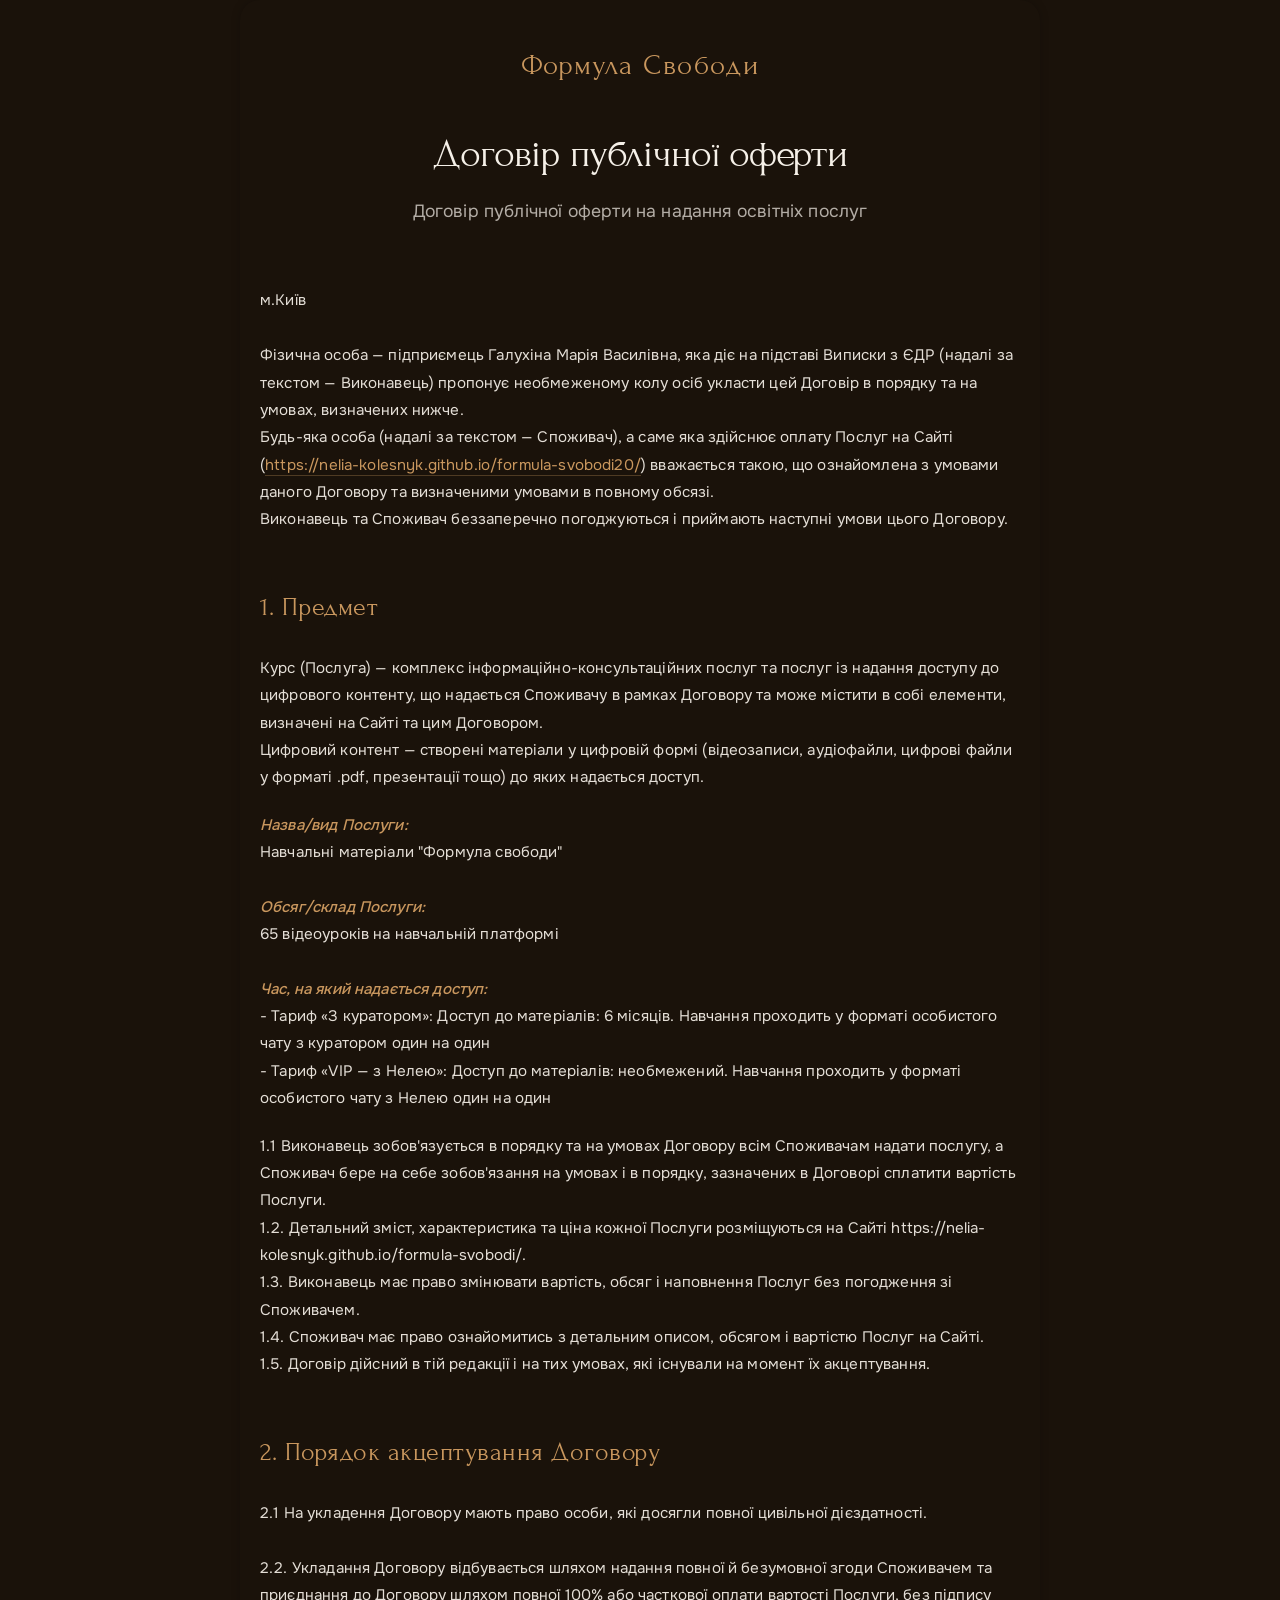
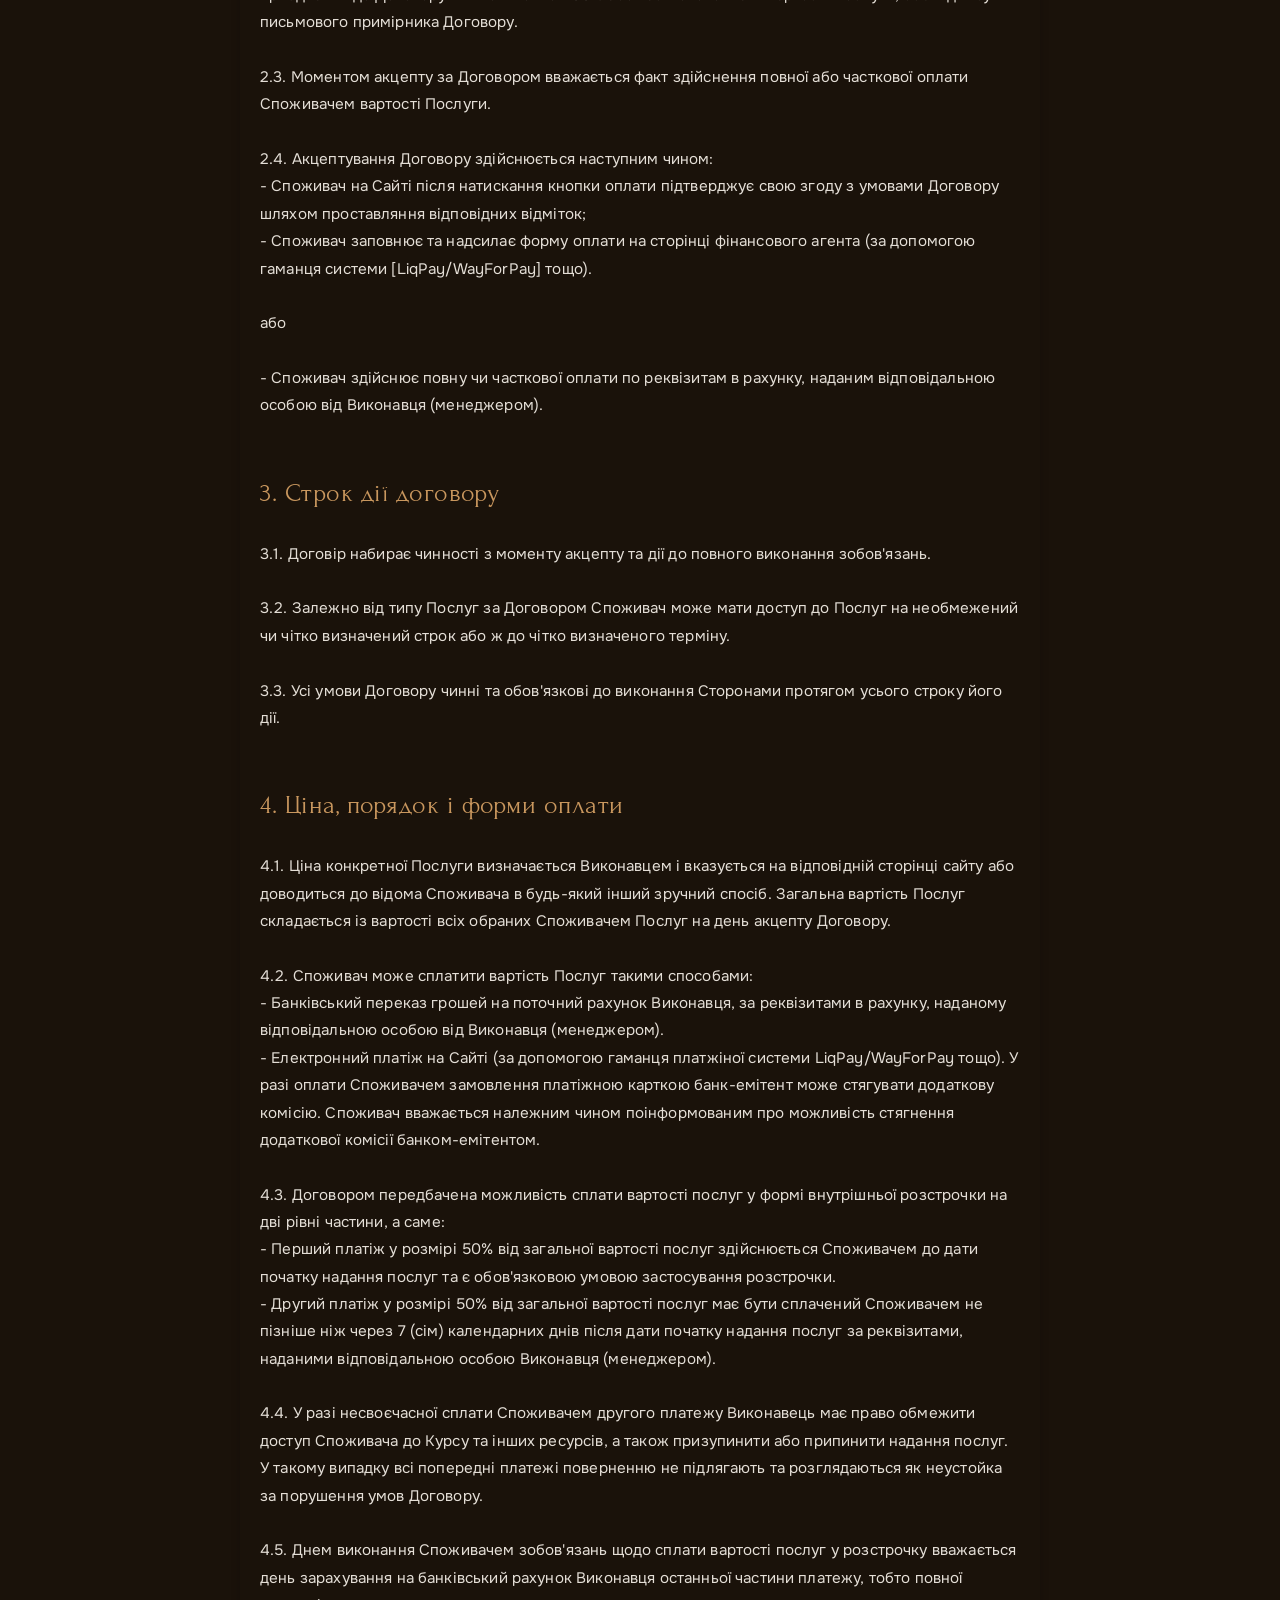
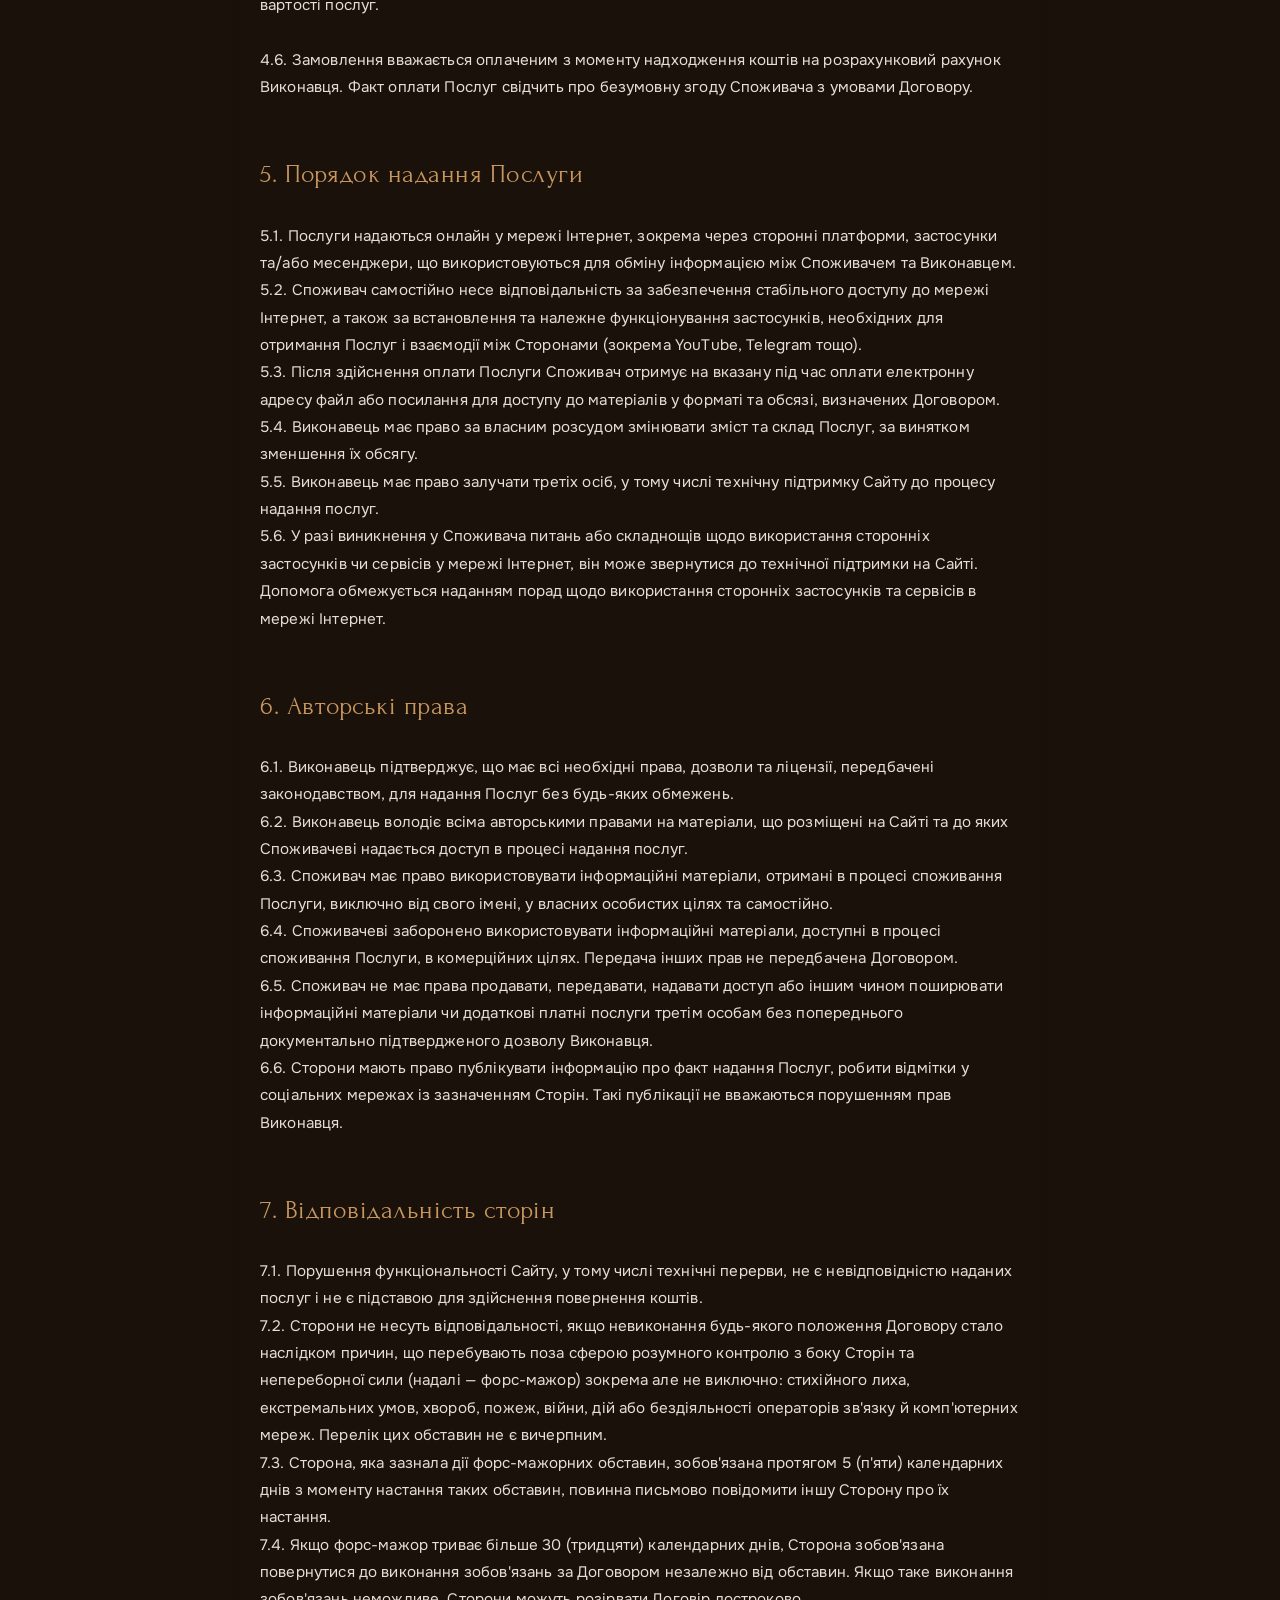
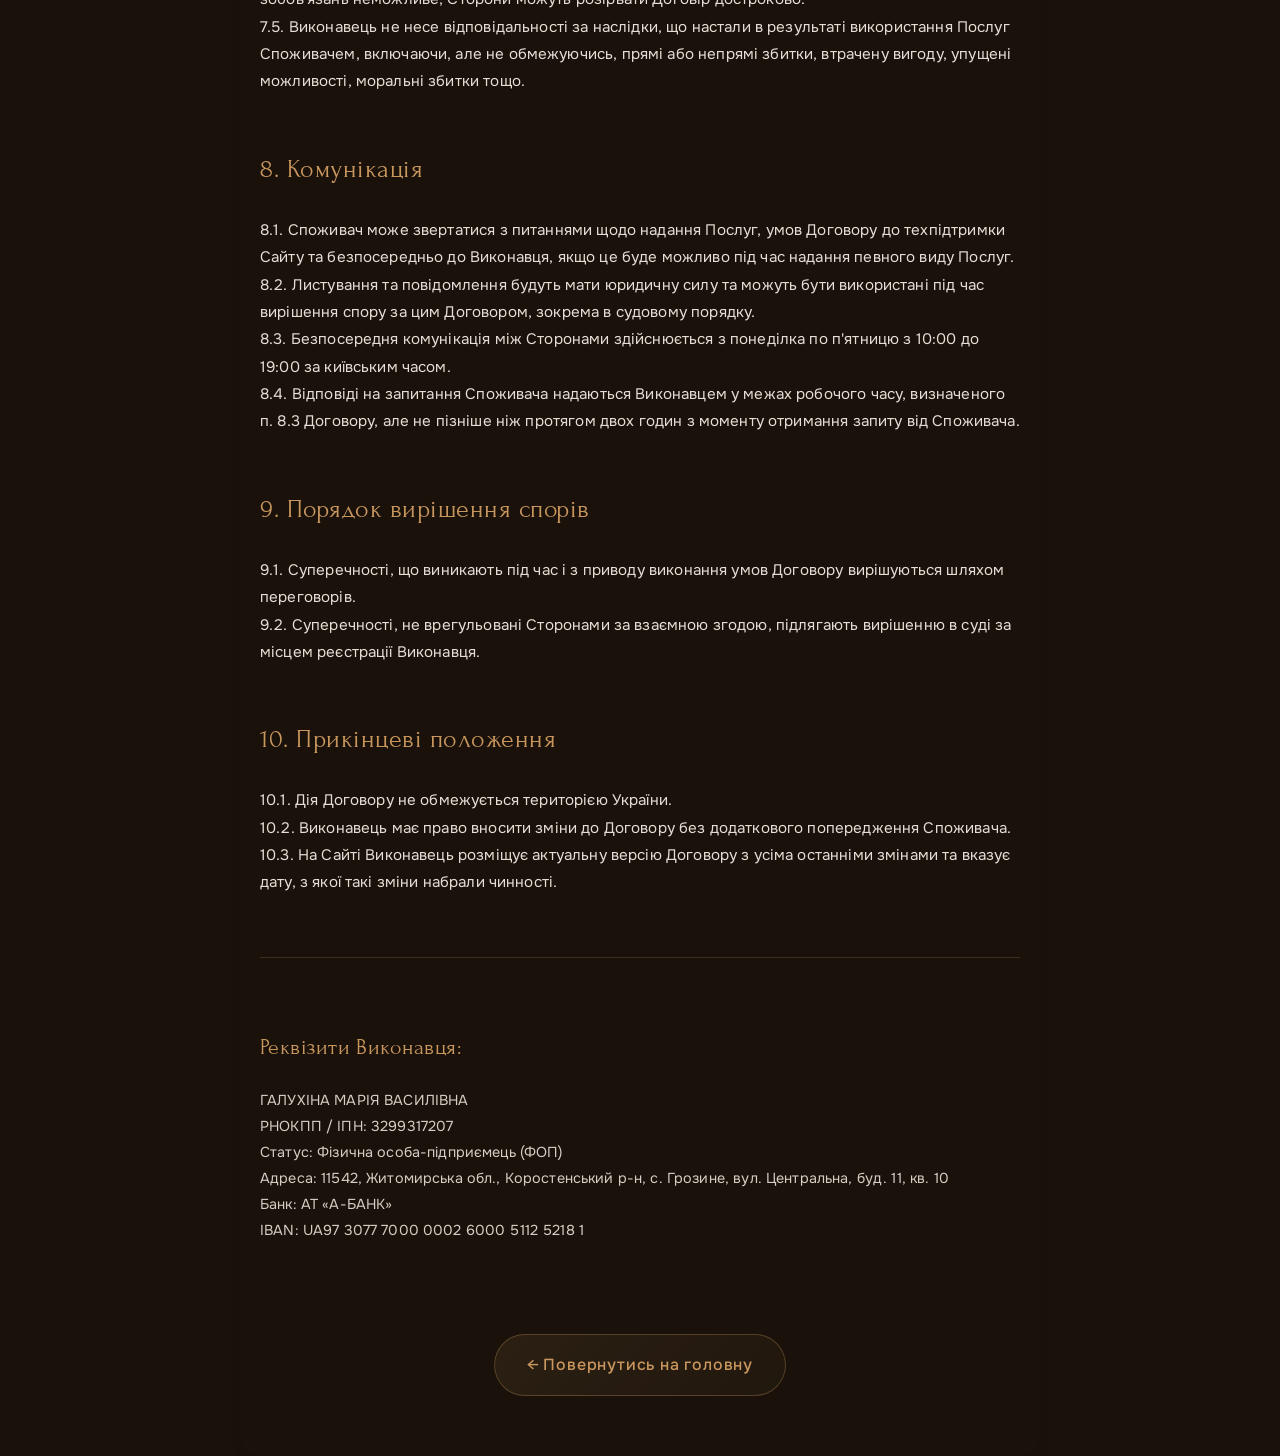
==== offer.html @ 08f07c8e "Add files via upload" ====
<!DOCTYPE html>
<html lang="uk">
<head>
    <meta charset="UTF-8">
    <meta name="viewport" content="width=device-width, initial-scale=1.0">
    <title>Договір публічної оферти</title>
    <link rel="preconnect" href="https://fonts.googleapis.com">
    <link rel="preconnect" href="https://fonts.gstatic.com" crossorigin>
    <link href="https://fonts.googleapis.com/css2?family=Forum:wght@300;400;500;600;700&family=Onest:wght@300;400;500;600;700&display=swap" rel="stylesheet">
    <link rel="stylesheet" href="css/offer.css">
</head>
<body>
    <div class="container">
        <div class="brand">Формула Свободи</div>
        <h1>Договір публічної оферти</h1>
        <p class="subtitle">Договір публічної оферти на надання освітніх послуг</p>

        <p>м.Київ <br />
        <br />Фізична особа — підприємець Галухіна Марія Василівна, яка діє на підставі Виписки з ЄДР (надалі за текстом — Виконавець) пропонує необмеженому колу осіб укласти цей Договір в порядку та на умовах, визначених нижче. <br />Будь-яка особа (надалі за текстом — Споживач), а саме яка здійснює оплату Послуг на Сайті (<a href="https://nelia-kolesnyk.github.io/formula-svobodi20/">https://nelia-kolesnyk.github.io/formula-svobodi20/</a>) вважається такою, що ознайомлена з умовами даного Договору та визначеними умовами в повному обсязі. <br />Виконавець та Споживач беззаперечно погоджуються і приймають наступні умови цього Договору.</p>

        <h2>1. Предмет</h2>
        <p>Курс (Послуга) — комплекс інформаційно-консультаційних послуг та послуг із надання доступу до цифрового контенту, що надається Споживачу в рамках Договору та може містити в собі елементи, визначені на Сайті та цим Договором. <br />Цифровий контент — створені матеріали у цифровій формі (відеозаписи, аудіофайли, цифрові файли у форматі .pdf, презентації тощо) до яких надається доступ. </p>
        <p>
            <strong>
                <em>Назва/вид Послуги: <br />
                </em>
            </strong>Навчальні матеріали "Формула свободи" <strong>
            <em>
                <br />‍ <br />Обсяг/склад Послуги: <br />
            </em>
            </strong>65 відеоуроків на навчальній платформі <strong>
            <em>
                <br />‍ <br />Час, на який надається доступ: <br />
            </em>
            </strong>- Тариф «З куратором»: Доступ до матеріалів: 6 місяців. Навчання проходить у форматі особистого чату з куратором один на один <br />- Тариф «VIP — з Нелею»: Доступ до матеріалів: необмежений. Навчання проходить у форматі особистого чату з Нелею один на один
        </p>
        <p>1.1 Виконавець зобов'язується в порядку та на умовах Договору всім Споживачам надати послугу, а Споживач бере на себе зобов'язання на умовах і в порядку, зазначених в Договорі сплатити вартість Послуги. <br />1.2. Детальний зміст, характеристика та ціна кожної Послуги розміщуються на Сайті https://nelia-kolesnyk.github.io/formula-svobodi/. <br />1.3. Виконавець має право змінювати вартість, обсяг і наповнення Послуг без погодження зі Споживачем. <br />1.4. Споживач має право ознайомитись з детальним описом, обсягом і вартістю Послуг на Сайті. <br />1.5. Договір дійсний в тій редакції і на тих умовах, які існували на момент їх акцептування. </p>

        <h2>2. Порядок акцептування Договору</h2>
        <p>2.1 На укладення Договору мають право особи, які досягли повної цивільної дієздатності. <br />
        <br />2.2. Укладання Договору відбувається шляхом надання повної й безумовної згоди Споживачем та приєднання до Договору шляхом повної 100% або часткової оплати вартості Послуги, без підпису письмового примірника Договору. <br />
        <br />2.3. Моментом акцепту за Договором вважається факт здійснення повної або часткової оплати Споживачем вартості Послуги. <br />
        <br />2.4. Акцептування Договору здійснюється наступним чином: <br />- Споживач на Сайті після натискання кнопки оплати підтверджує свою згоду з умовами Договору шляхом проставляння відповідних відміток; <br />- Споживач заповнює та надсилає форму оплати на сторінці фінансового агента (за допомогою гаманця системи [LiqPay/WayForPay] тощо). <br />
        <br />або <br />
        <br />- Споживач здійснює повну чи часткової оплати по реквізитам в рахунку, наданим відповідальною особою від Виконавця (менеджером).
        </p>

        <h2>3. Строк дії договору</h2>
        <p>3.1. Договір набирає чинності з моменту акцепту та дії до повного виконання зобов'язань. <br />
        <br />3.2. Залежно від типу Послуг за Договором Споживач може мати доступ до Послуг на необмежений чи чітко визначений строк або ж до чітко визначеного терміну. <br />
        <br />3.3. Усі умови Договору чинні та обов'язкові до виконання Сторонами протягом усього строку його дії. <br />
        </p>

        <h2>4. Ціна, порядок і форми оплати</h2>
        <p>4.1. Ціна конкретної Послуги визначається Виконавцем і вказується на відповідній сторінці сайту або доводиться до відома Споживача в будь-який інший зручний спосіб. Загальна вартість Послуг складається із вартості всіх обраних Споживачем Послуг на день акцепту Договору. <br />
        <br />4.2. Споживач може сплатити вартість Послуг такими способами: <br />- Банківський переказ грошей на поточний рахунок Виконавця, за реквізитами в рахунку, наданому відповідальною особою від Виконавця (менеджером). <br />- Електронний платіж на Сайті (за допомогою гаманця платжіної системи LiqPay/WayForPay тощо). У разі оплати Споживачем замовлення платіжною карткою банк-емітент може стягувати додаткову комісію. Споживач вважається належним чином поінформованим про можливість стягнення додаткової комісії банком-емітентом. <br />
        <br />4.3. Договором передбачена можливість сплати вартості послуг у формі внутрішньої розстрочки на дві рівні частини, а саме: <br />- Перший платіж у розмірі 50% від загальної вартості послуг здійснюється Споживачем до дати початку надання послуг та є обов'язковою умовою застосування розстрочки. <br />- Другий платіж у розмірі 50% від загальної вартості послуг має бути сплачений Споживачем не пізніше ніж через 7 (сім) календарних днів після дати початку надання послуг за реквізитами, наданими відповідальною особою Виконавця (менеджером). <br />
        <br />4.4. У разі несвоєчасної сплати Споживачем другого платежу Виконавець має право обмежити доступ Споживача до Курсу та інших ресурсів, а також призупинити або припинити надання послуг. У такому випадку всі попередні платежі поверненню не підлягають та розглядаються як неустойка за порушення умов Договору. <br />
        <br />4.5. Днем виконання Споживачем зобов'язань щодо сплати вартості послуг у розстрочку вважається день зарахування на банківський рахунок Виконавця останньої частини платежу, тобто повної вартості послуг. <br />
        <br />4.6. Замовлення вважається оплаченим з моменту надходження коштів на розрахунковий рахунок Виконавця. Факт оплати Послуг свідчить про безумовну згоду Споживача з умовами Договору. <br />
        </p>

        <h2>5. Порядок надання Послуги</h2>
        <p>5.1. Послуги надаються онлайн у мережі Інтернет, зокрема через сторонні платформи, застосунки та/або месенджери, що використовуються для обміну інформацією між Споживачем та Виконавцем. <br />5.2. Споживач самостійно несе відповідальність за забезпечення стабільного доступу до мережі Інтернет, а також за встановлення та належне функціонування застосунків, необхідних для отримання Послуг і взаємодії між Сторонами (зокрема YouTube, Telegram тощо). <br />5.3. Після здійснення оплати Послуги Споживач отримує на вказану під час оплати електронну адресу файл або посилання для доступу до матеріалів у форматі та обсязі, визначених Договором. <br />5.4. Виконавець має право за власним розсудом змінювати зміст та склад Послуг, за винятком зменшення їх обсягу. <br />5.5. Виконавець має право залучати третіх осіб, у тому числі технічну підтримку Сайту до процесу надання послуг. <br />5.6. У разі виникнення у Споживача питань або складнощів щодо використання сторонніх застосунків чи сервісів у мережі Інтернет, він може звернутися до технічної підтримки на Сайті. Допомога обмежується наданням порад щодо використання сторонніх застосунків та сервісів в мережі Інтернет.</p>

        <h2>6. Авторські права</h2>
        <p>6.1. Виконавець підтверджує, що має всі необхідні права, дозволи та ліцензії, передбачені законодавством, для надання Послуг без будь-яких обмежень. <br />6.2. Виконавець володіє всіма авторськими правами на матеріали, що розміщені на Сайті та до яких Споживачеві надається доступ в процесі надання послуг. <br />6.3. Споживач має право використовувати інформаційні матеріали, отримані в процесі споживання Послуги, виключно від свого імені, у власних особистих цілях та самостійно. <br />6.4. Споживачеві заборонено використовувати інформаційні матеріали, доступні в процесі споживання Послуги, в комерційних цілях. Передача інших прав не передбачена Договором. <br />6.5. Споживач не має права продавати, передавати, надавати доступ або іншим чином поширювати інформаційні матеріали чи додаткові платні послуги третім особам без попереднього документально підтвердженого дозволу Виконавця. <br />6.6. Сторони мають право публікувати інформацію про факт надання Послуг, робити відмітки у соціальних мережах із зазначенням Сторін. Такі публікації не вважаються порушенням прав Виконавця.</p>

        <h2>7. Відповідальність сторін</h2>
        <p>7.1. Порушення функціональності Сайту, у тому числі технічні перерви, не є невідповідністю наданих послуг і не є підставою для здійснення повернення коштів. <br />7.2. Сторони не несуть відповідальності, якщо невиконання будь-якого положення Договору стало наслідком причин, що перебувають поза сферою розумного контролю з боку Сторін та непереборної сили (надалі — форс-мажор) зокрема але не виключно: стихійного лиха, екстремальних умов, хвороб, пожеж, війни, дій або бездіяльності операторів зв'язку й комп'ютерних мереж. Перелік цих обставин не є вичерпним. <br />7.3. Сторона, яка зазнала дії форс-мажорних обставин, зобов'язана протягом 5 (п'яти) календарних днів з моменту настання таких обставин, повинна письмово повідомити іншу Сторону про їх настання. <br />7.4. Якщо форс-мажор триває більше 30 (тридцяти) календарних днів, Сторона зобов'язана повернутися до виконання зобов'язань за Договором незалежно від обставин. Якщо таке виконання зобов'язань неможливе, Сторони можуть розірвати Договір достроково. <br />7.5. Виконавець не несе відповідальності за наслідки, що настали в результаті використання Послуг Споживачем, включаючи, але не обмежуючись, прямі або непрямі збитки, втрачену вигоду, упущені можливості, моральні збитки тощо.</p>

        <h2>8. Комунікація</h2>
        <p>8.1. Споживач може звертатися з питаннями щодо надання Послуг, умов Договору до техпідтримки Сайту та безпосередньо до Виконавця, якщо це буде можливо під час надання певного виду Послуг. <br />8.2. Листування та повідомлення будуть мати юридичну силу та можуть бути використані під час вирішення спору за цим Договором, зокрема в судовому порядку. <br />8.3. Безпосередня комунікація між Сторонами здійснюється з понеділка по п'ятницю з 10:00 до 19:00 за київським часом. <br />8.4. Відповіді на запитання Споживача надаються Виконавцем у межах робочого часу, визначеного п. 8.3 Договору, але не пізніше ніж протягом двох годин з моменту отримання запиту від Споживача. <br />
        </p>

        <h2>9. Порядок вирішення спорів</h2>
        <p>9.1. Суперечності, що виникають під час і з приводу виконання умов Договору вирішуються шляхом переговорів. <br />9.2. Суперечності, не врегульовані Сторонами за взаємною згодою, підлягають вирішенню в суді за місцем реєстрації Виконавця. <br />
        </p>

        <h2>10. Прикінцеві положення</h2>
        <p>10.1. Дія Договору не обмежується територією України. <br />10.2. Виконавець має право вносити зміни до Договору без додаткового попередження Споживача. <br />10.3. На Сайті Виконавець розміщує актуальну версію Договору з усіма останніми змінами та вказує дату, з якої такі зміни набрали чинності. <br />
        </p>

        <div class="contact-info">
            <h3>Реквізити Виконавця:</h3>
            <p>
                ГАЛУХІНА МАРІЯ ВАСИЛІВНА <br />
                РНОКПП / ІПН: 3299317207 <br />
                Статус: Фізична особа-підприємець (ФОП) <br />
                Адреса: 11542, Житомирська обл., Коростенський р-н, с. Грозине, вул. Центральна, буд. 11, кв. 10 <br />
                Банк: АТ «А-БАНК» <br />
                IBAN: UA97 3077 7000 0002 6000 5112 5218 1
            </p>
        </div>

        <div style="text-align: center;">
            <a href="index.html" class="back-button">← Повернутись на головну</a>
        </div>
    </div>
</body>
</html>
---- css/offer.css ----
:root {
    --dark: #1a120a;
    --cream: #f5f0e8;
    --accent: #c9975e;
    --bronze: #a6845a;
    --tan: #d4a574;
}

* {
    margin: 0;
    padding: 0;
    box-sizing: border-box;
}

body {
    font-family: 'Onest', sans-serif;
    background: var(--dark);
    color: var(--cream);
    line-height: 1.8;
    min-height: 100vh;
    -webkit-font-smoothing: antialiased;
    -moz-osx-font-smoothing: grayscale;
    text-rendering: optimizeLegibility;
    display: flex;
    justify-content: center;
    align-items: center;
}

.container {
    max-width: 800px;
    margin: 0 auto;
    padding: 40px 20px 60px;
    background: var(--dark);
    border-radius: 20px;
    box-shadow: 0 0 10px rgba(0, 0, 0, 0.2);
}

.brand {
    font-family: 'Forum', serif;
    font-size: 1.8rem;
    font-weight: 300;
    color: var(--accent);
    letter-spacing: 0.05em;
    margin-bottom: 40px;
    text-align: center;
}

h1 {
    font-family: 'Forum', serif;
    font-size: 2.5rem;
    font-weight: 300;
    margin-bottom: 20px;
    letter-spacing: -0.02em;
    line-height: 1.1;
    color: var(--cream);
    text-align: center;
}

.subtitle {
    font-size: 1.1rem;
    color: rgba(245,240,232,.7);
    margin-bottom: 60px;
    text-align: center;
}

h2 {
    font-family: 'Forum', serif;
    font-size: 1.6rem;
    font-weight: 400;
    color: var(--accent);
    margin: 50px 0 25px 0;
    letter-spacing: 0.02em;
}

h3 {
    font-family: 'Forum', serif;
    font-size: 1.4rem;
    font-weight: 400;
    color: var(--accent);
    margin: 40px 0 20px 0;
    letter-spacing: 0.02em;
}

p {
    margin-bottom: 20px;
    font-size: 0.95rem;
    letter-spacing: 0.01em;
    color: rgba(245,240,232,.92);
}

strong {
    color: var(--cream);
    font-weight: 500;
}

em {
    color: var(--accent);
    font-style: italic;
}

a {
    color: var(--accent);
    text-decoration: none;
    border-bottom: 1px solid rgba(201,151,94,.3);
}

a:hover {
    color: var(--cream);
    border-bottom-color: var(--cream);
}

.contact-info {
    margin-top: 60px;
    padding: 30px 0;
    border-top: 1px solid rgba(201,151,94,.2);
}

.contact-info p {
    font-family: 'Onest', monospace;
    font-size: 0.9rem;
    line-height: 1.8;
    color: rgba(245,240,232,.85);
}

.back-button {
    display: inline-block;
    margin: 40px auto 0;
    padding: 16px 32px;
    background: linear-gradient(135deg, rgba(201,151,94,.1) 0%, rgba(166,132,90,.05) 100%);
    border: 1px solid rgba(201,151,94,.3);
    color: var(--accent);
    text-decoration: none;
    border-radius: 50px;
    font-family: 'Onest', sans-serif;
    font-size: 1rem;
    font-weight: 500;
    letter-spacing: 0.05em;
    transition: all .3s ease;
    text-align: center;
}

.back-button:hover {
    background: linear-gradient(135deg, var(--accent) 0%, var(--bronze) 100%);
    color: var(--dark);
    transform: translateY(-2px);
    box-shadow: 0 8px 25px rgba(201,151,94,.3);
}

@media (max-width: 768px) {
    .container {
        padding: 30px 15px 40px;
    }

    .brand {
        font-size: 1.5rem;
    }

    h1 {
        font-size: 2rem;
    }

    h2 {
        font-size: 1.4rem;
    }

    h3 {
        font-size: 1.2rem;
    }

    p {
        font-size: 0.9rem;
    }

    .back-button {
        padding: 14px 28px;
        font-size: 0.9rem;
    }
}
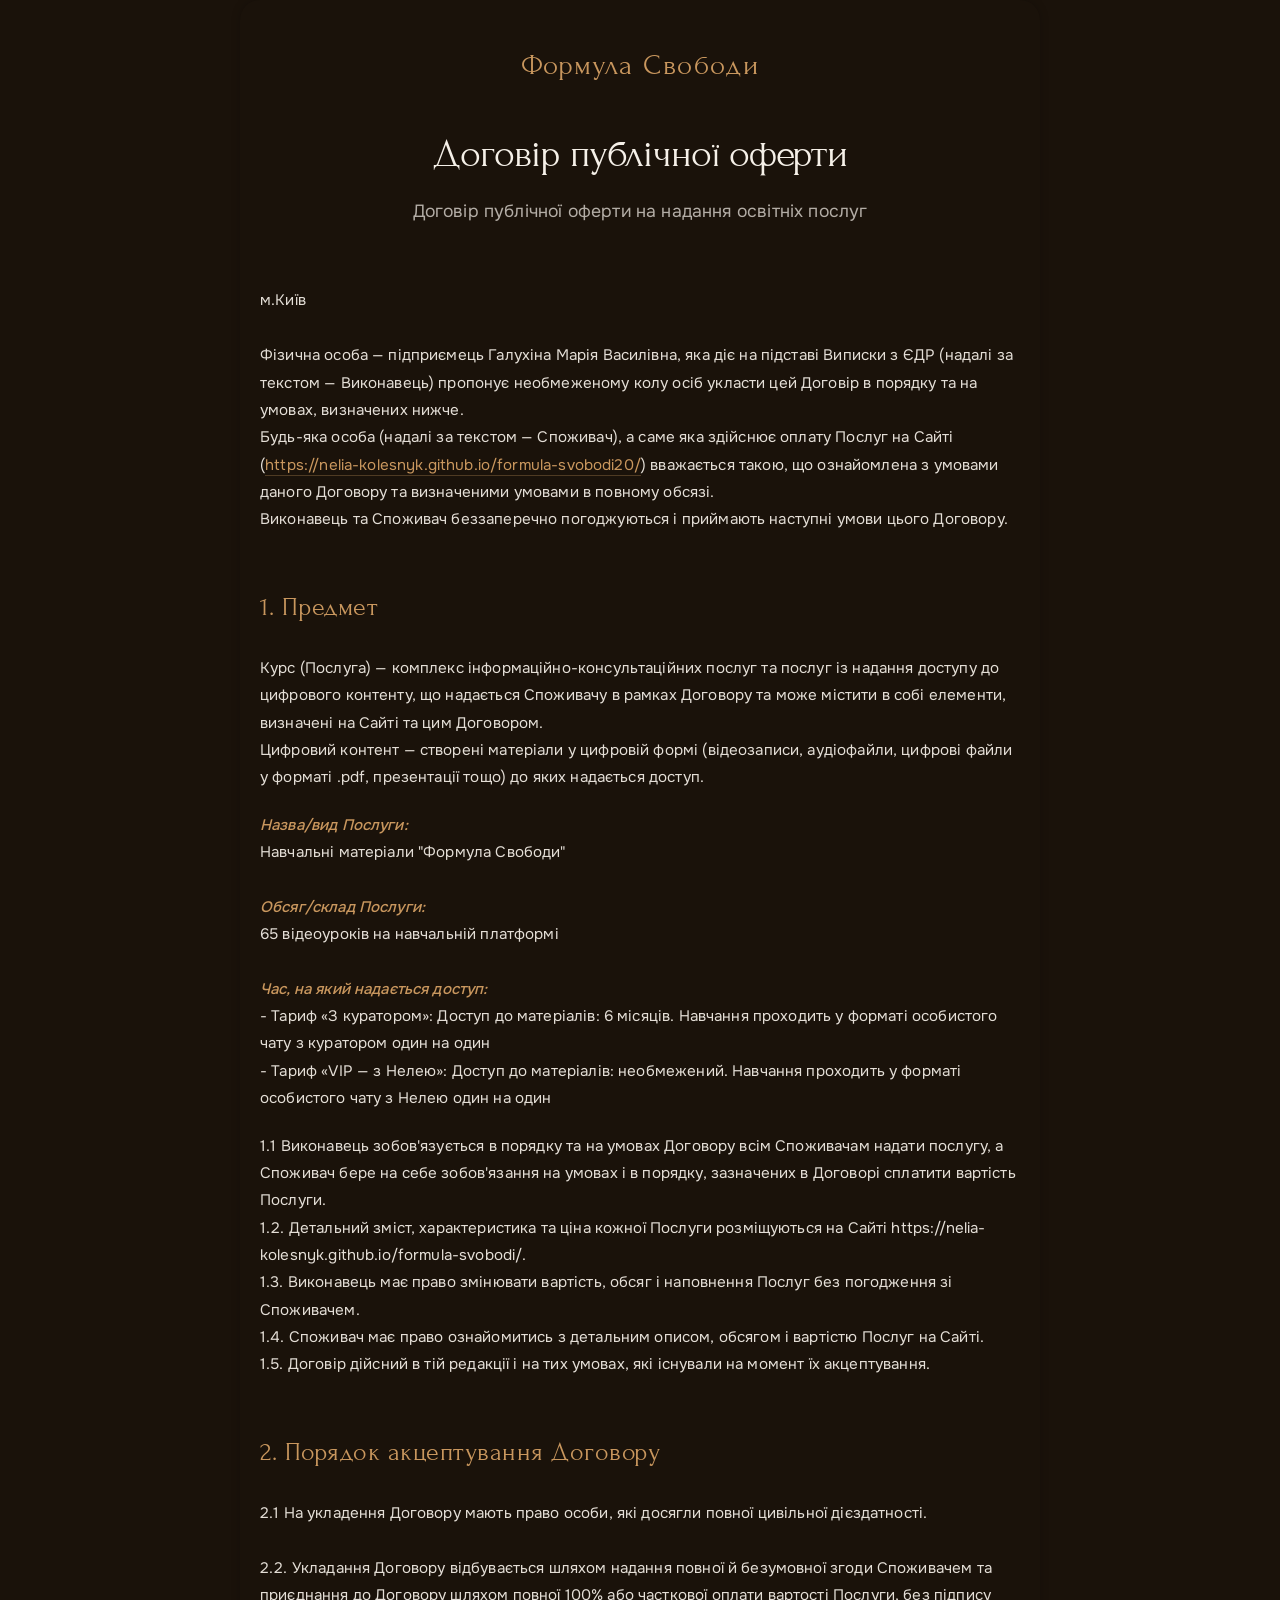
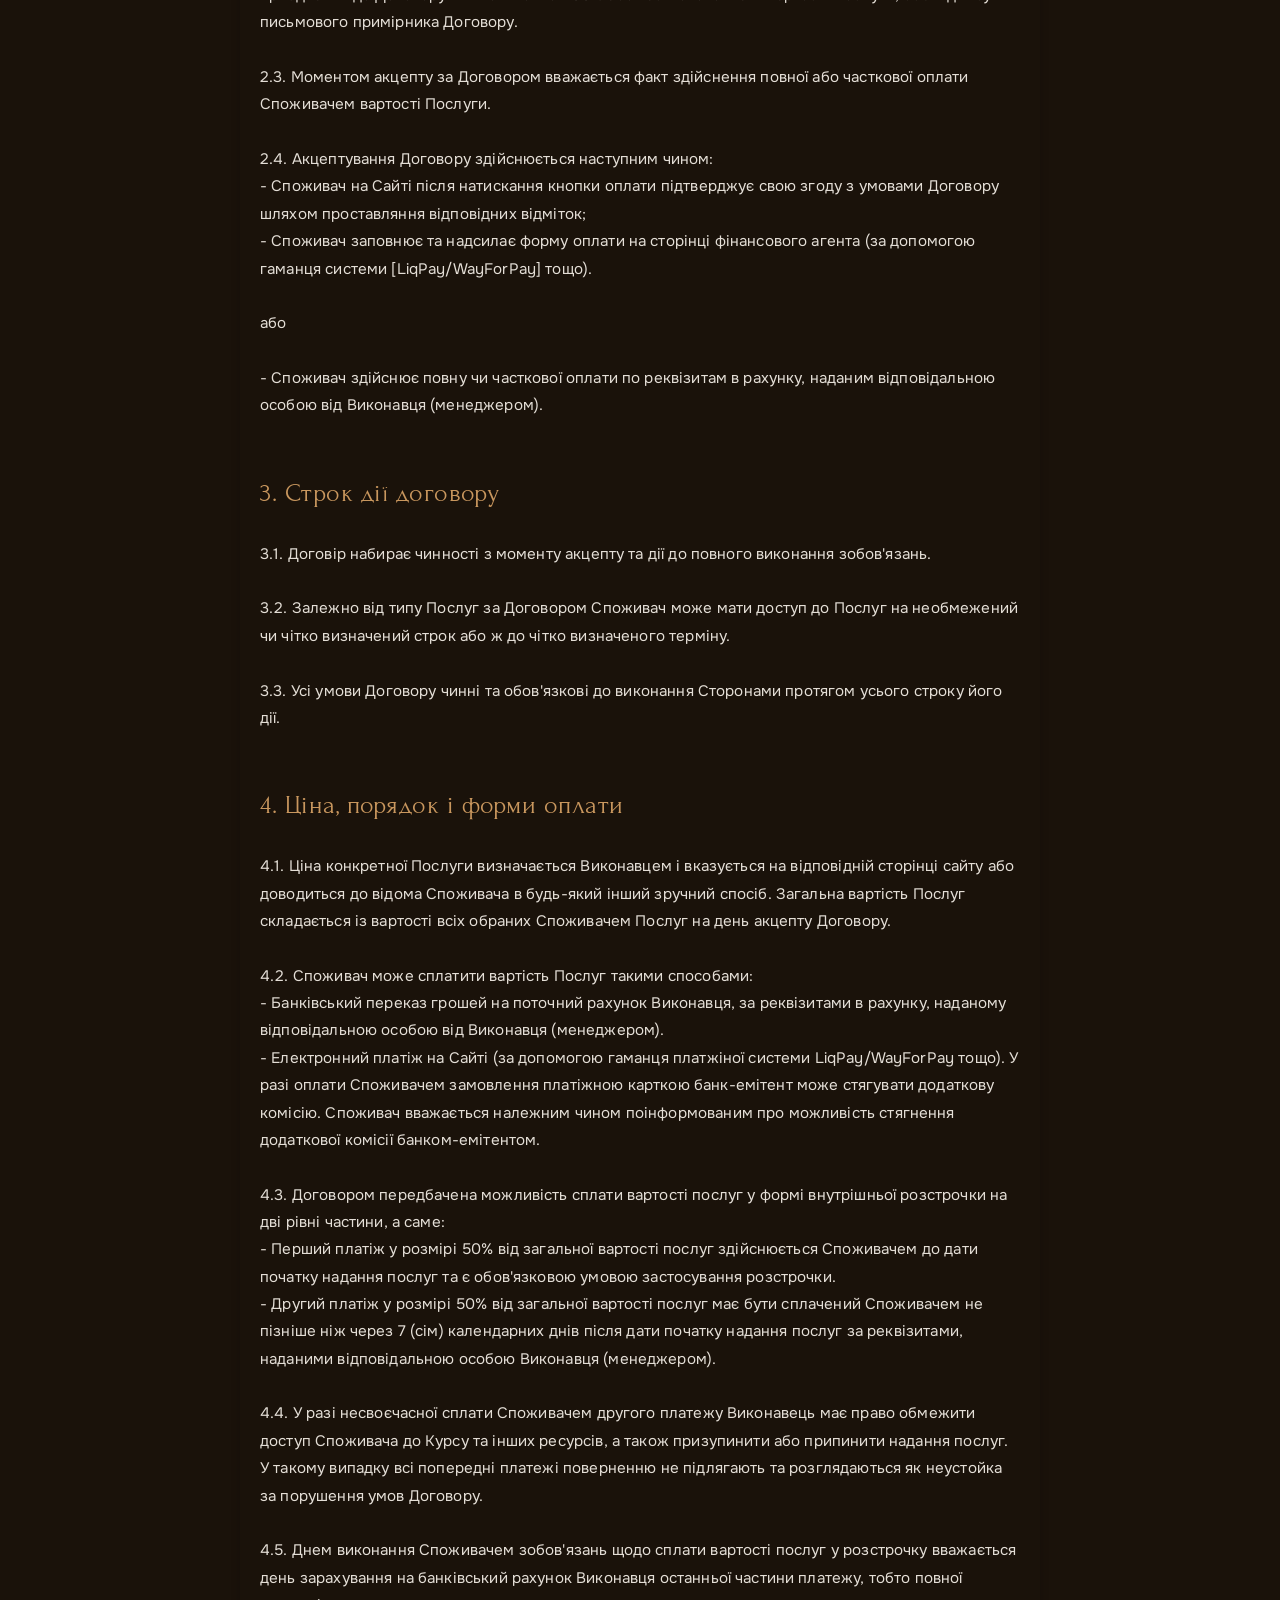
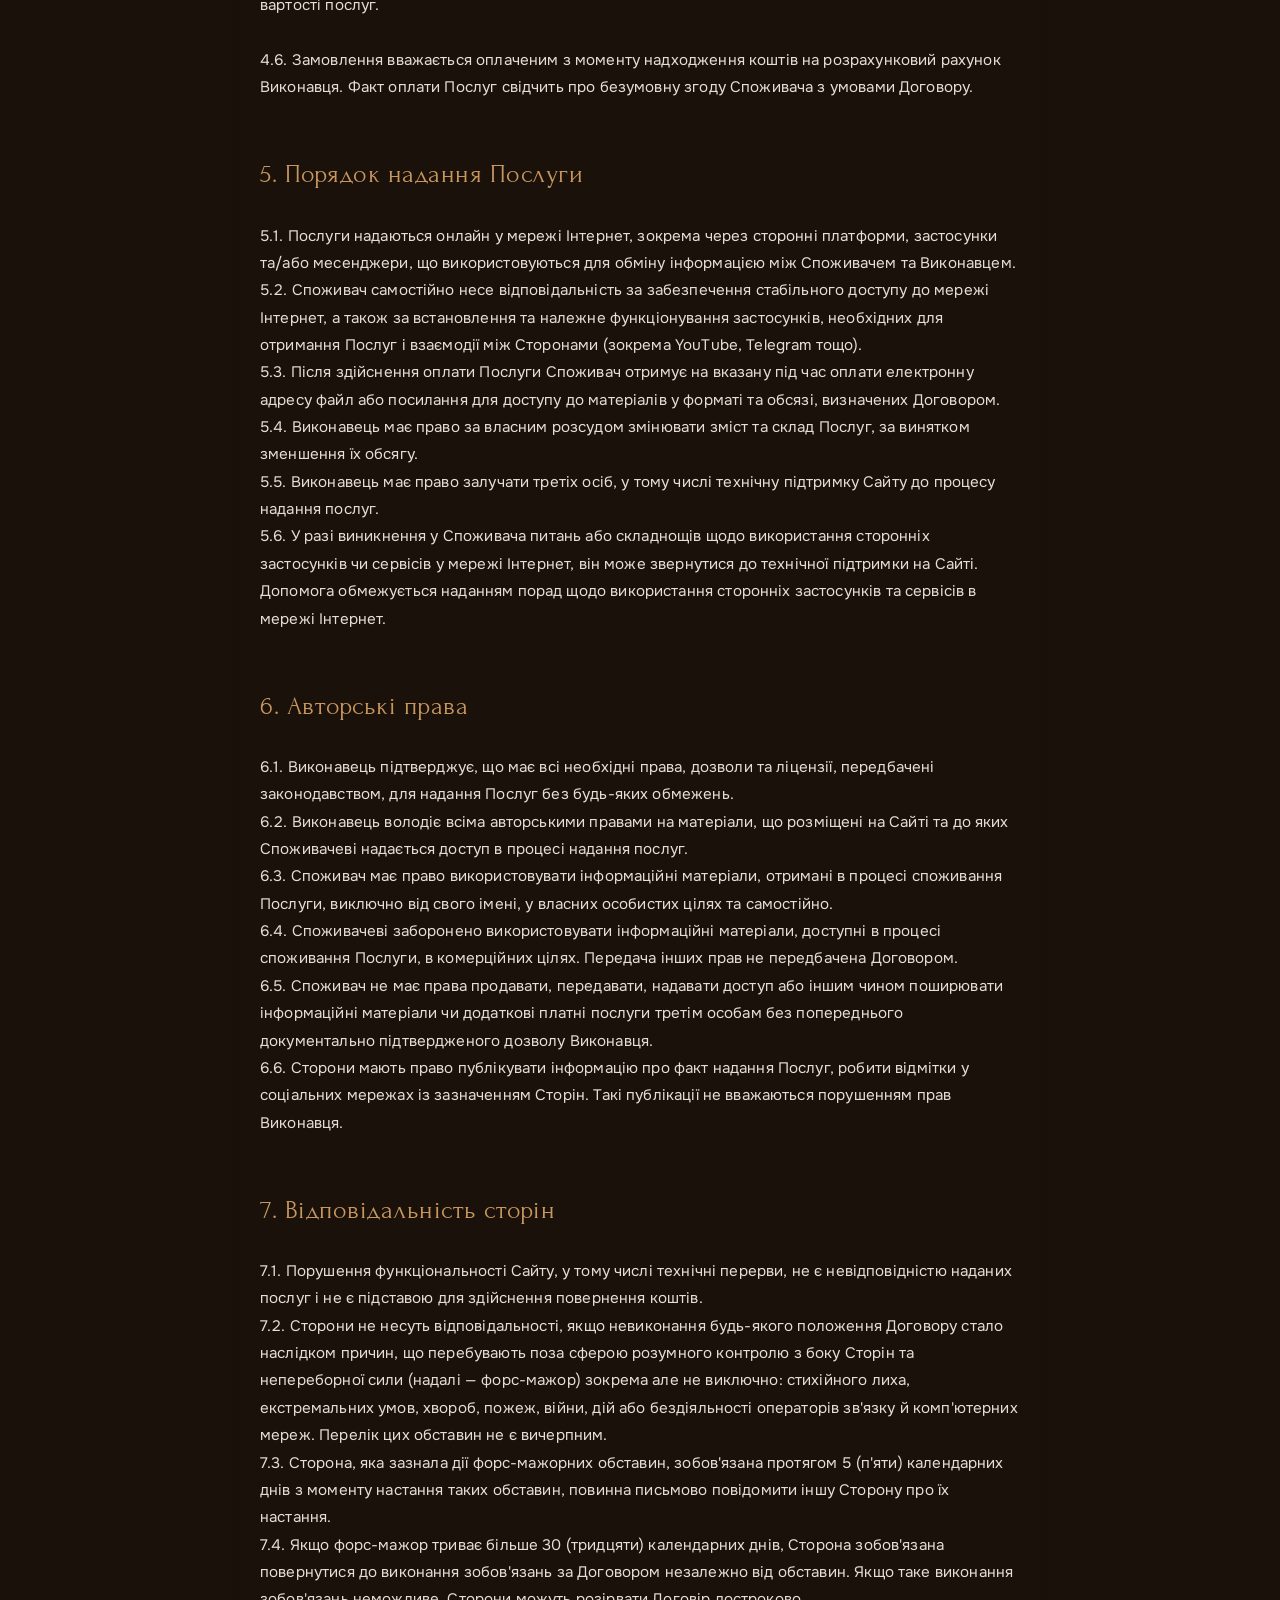
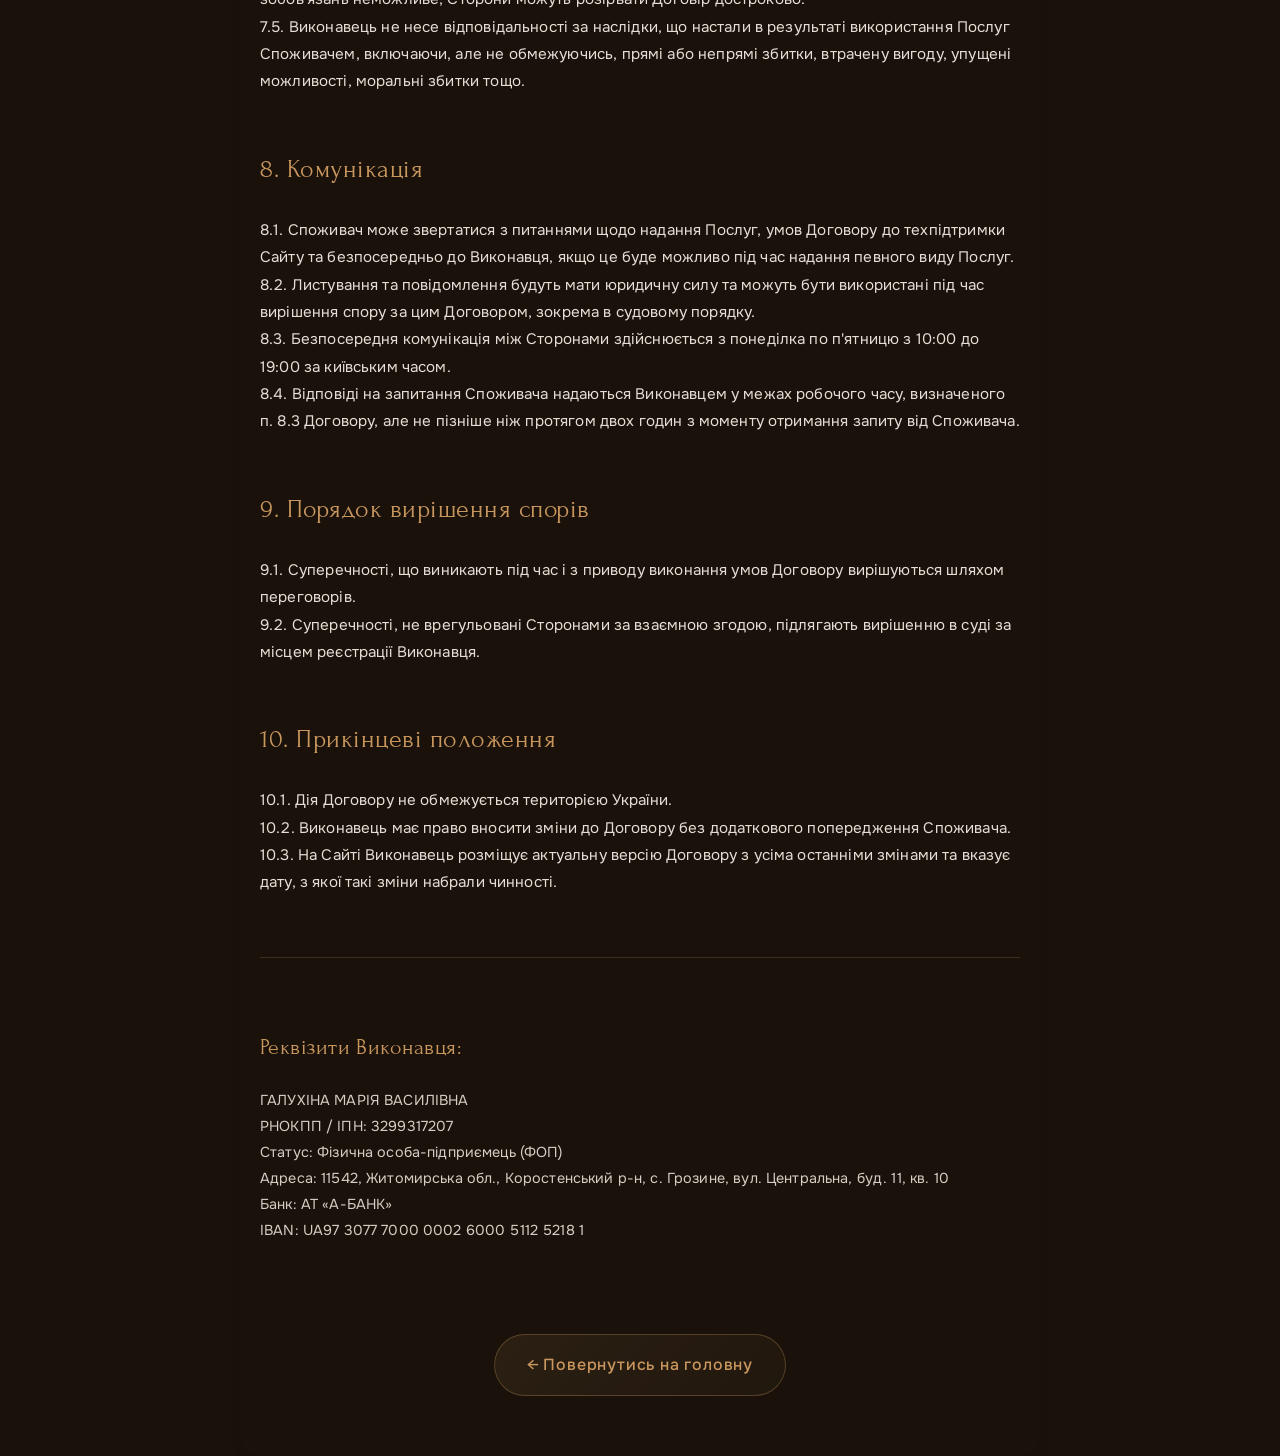
==== commit 5d3546df: "Add files via upload" ====
--- a/offer.html
+++ b/offer.html
@@ -24,7 +24,7 @@
             <strong>
                 <em>Назва/вид Послуги: <br />
                 </em>
-            </strong>Навчальні матеріали "Формула свободи" <strong>
+            </strong>Навчальні матеріали "Формула Свободи" <strong>
             <em>
                 <br />‍ <br />Обсяг/склад Послуги: <br />
             </em>
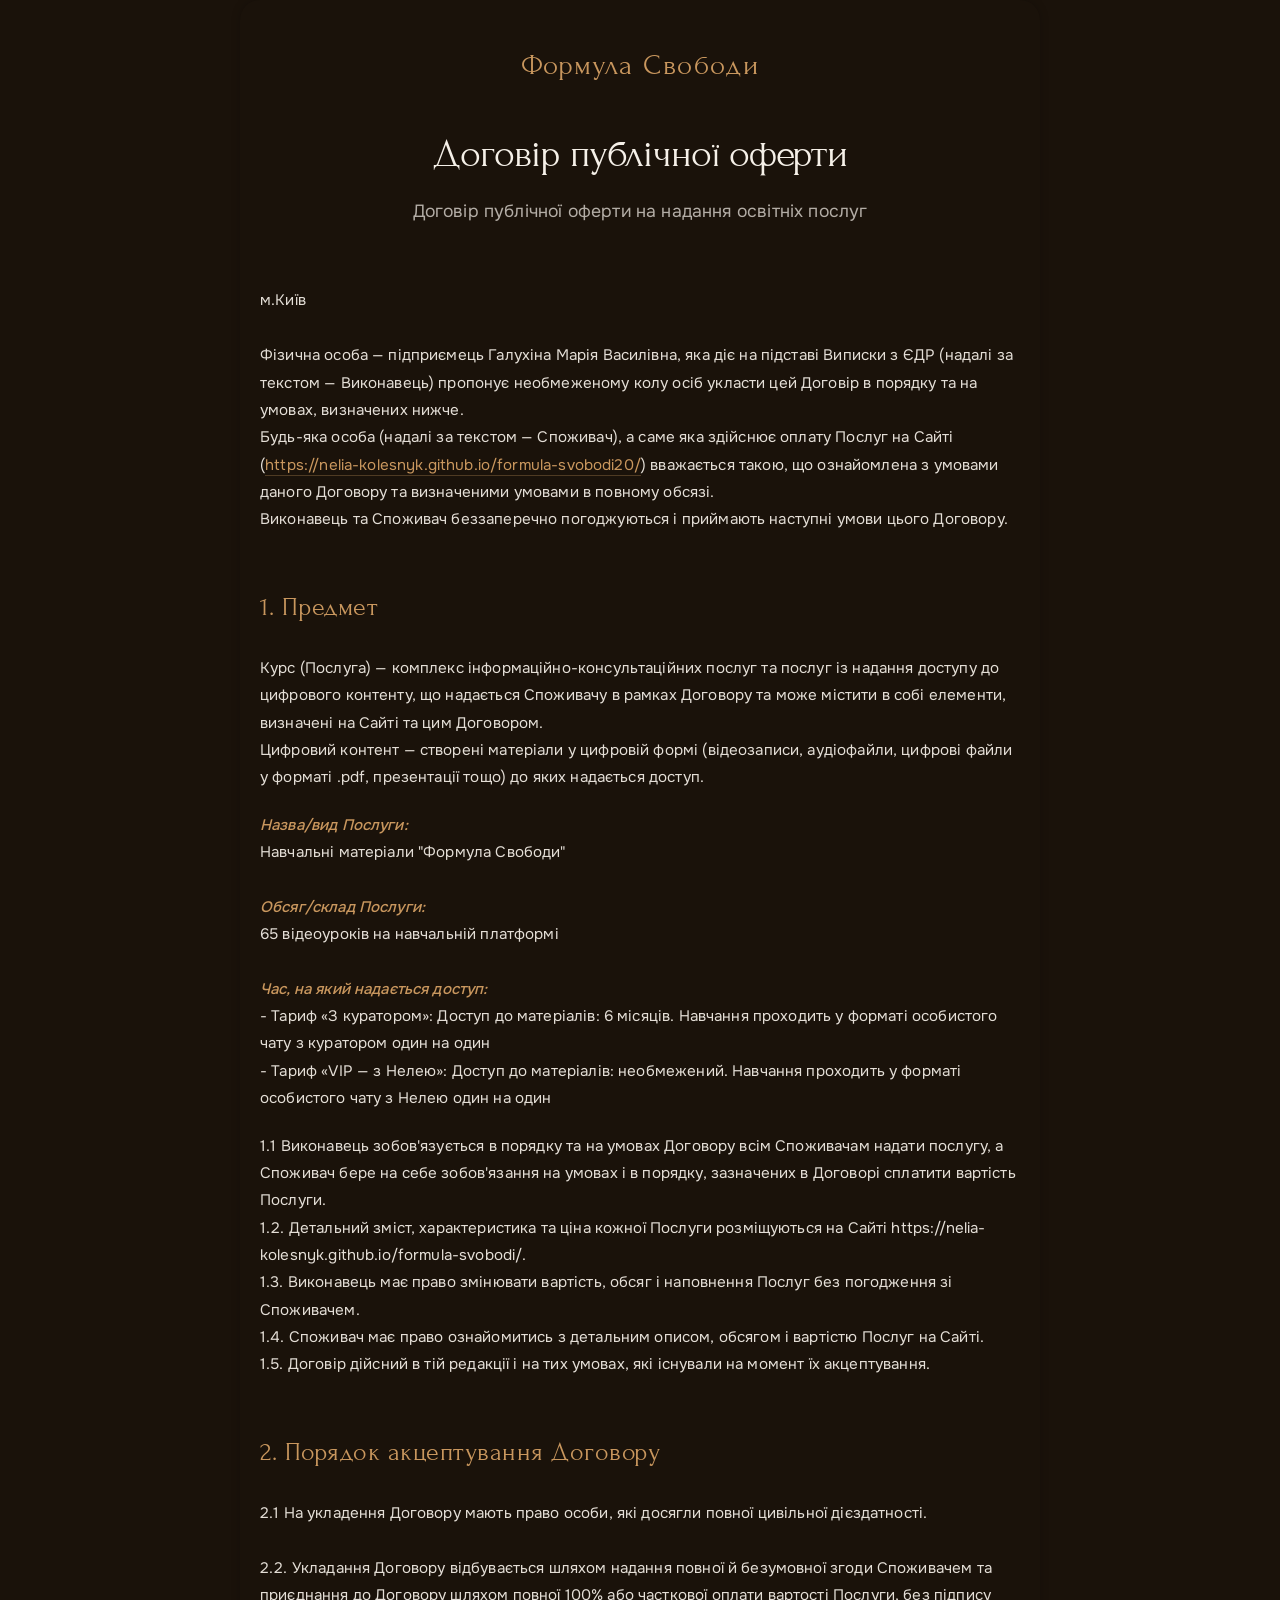
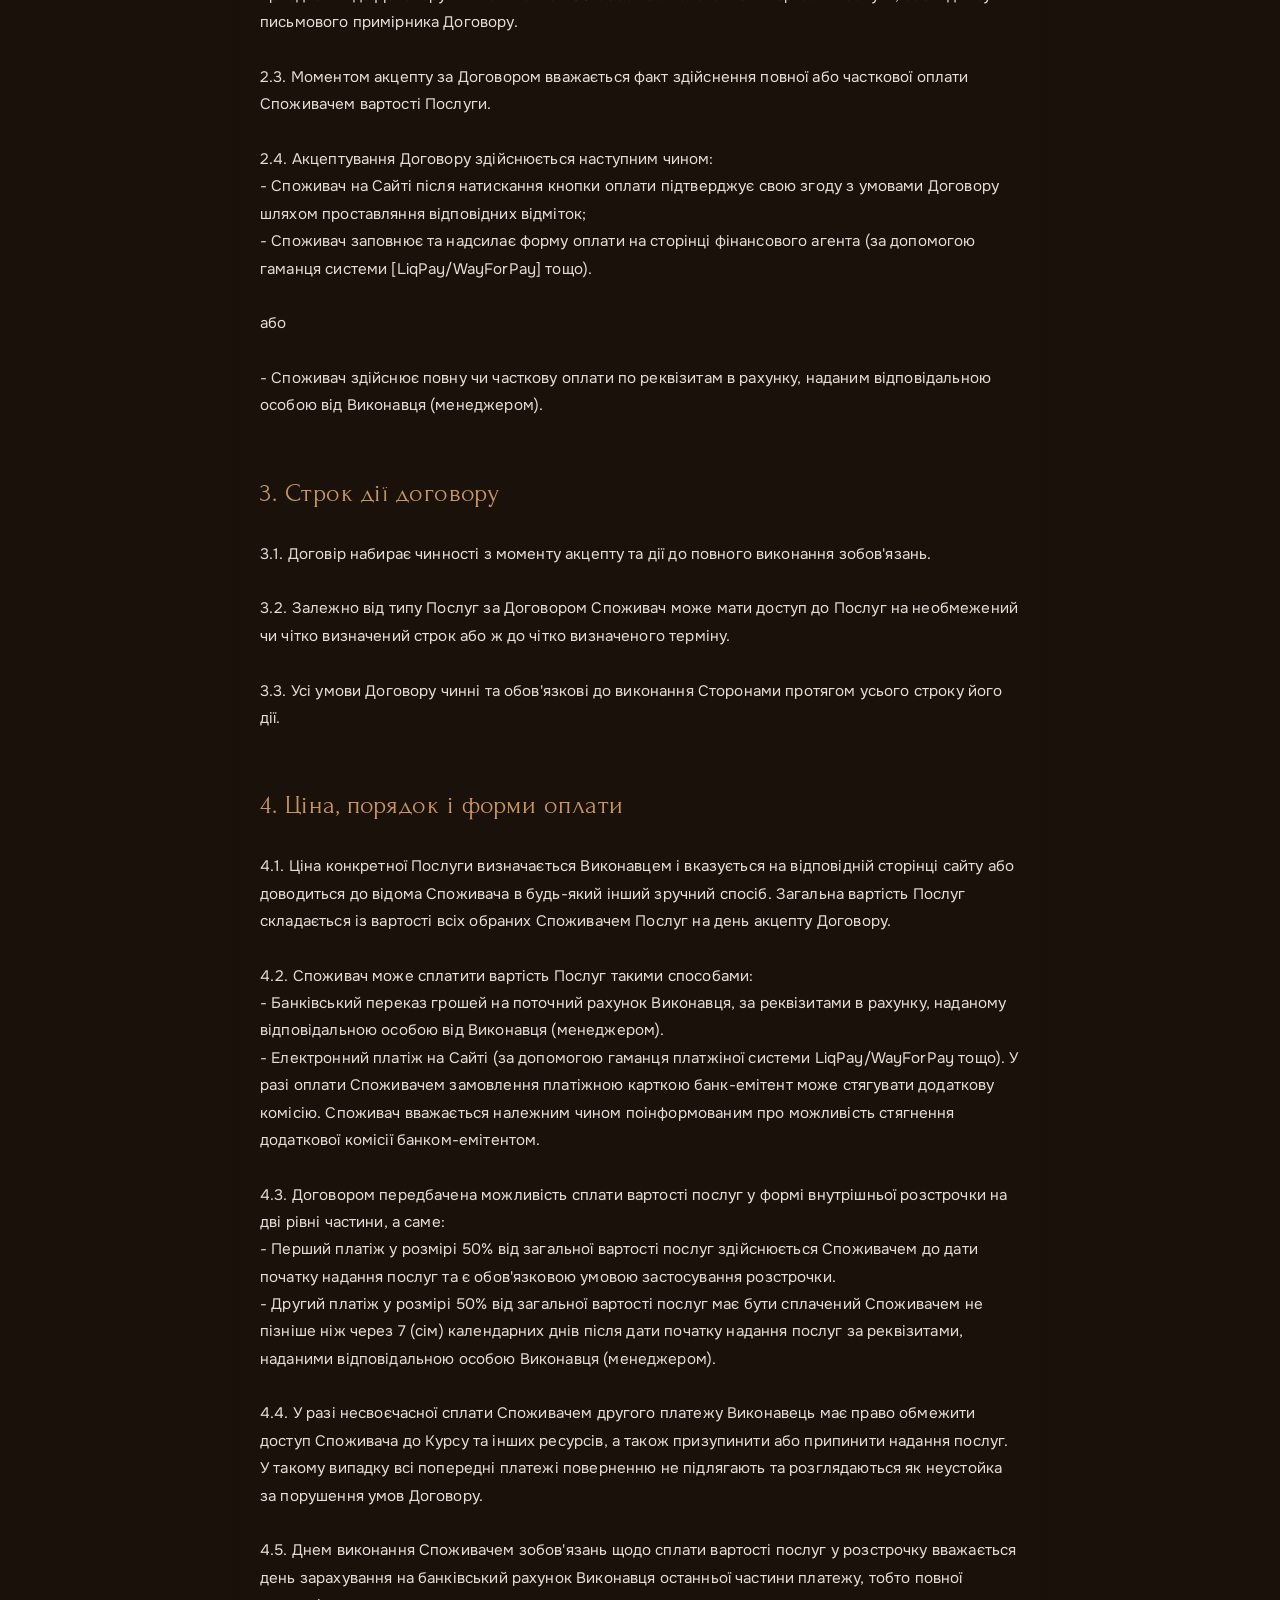
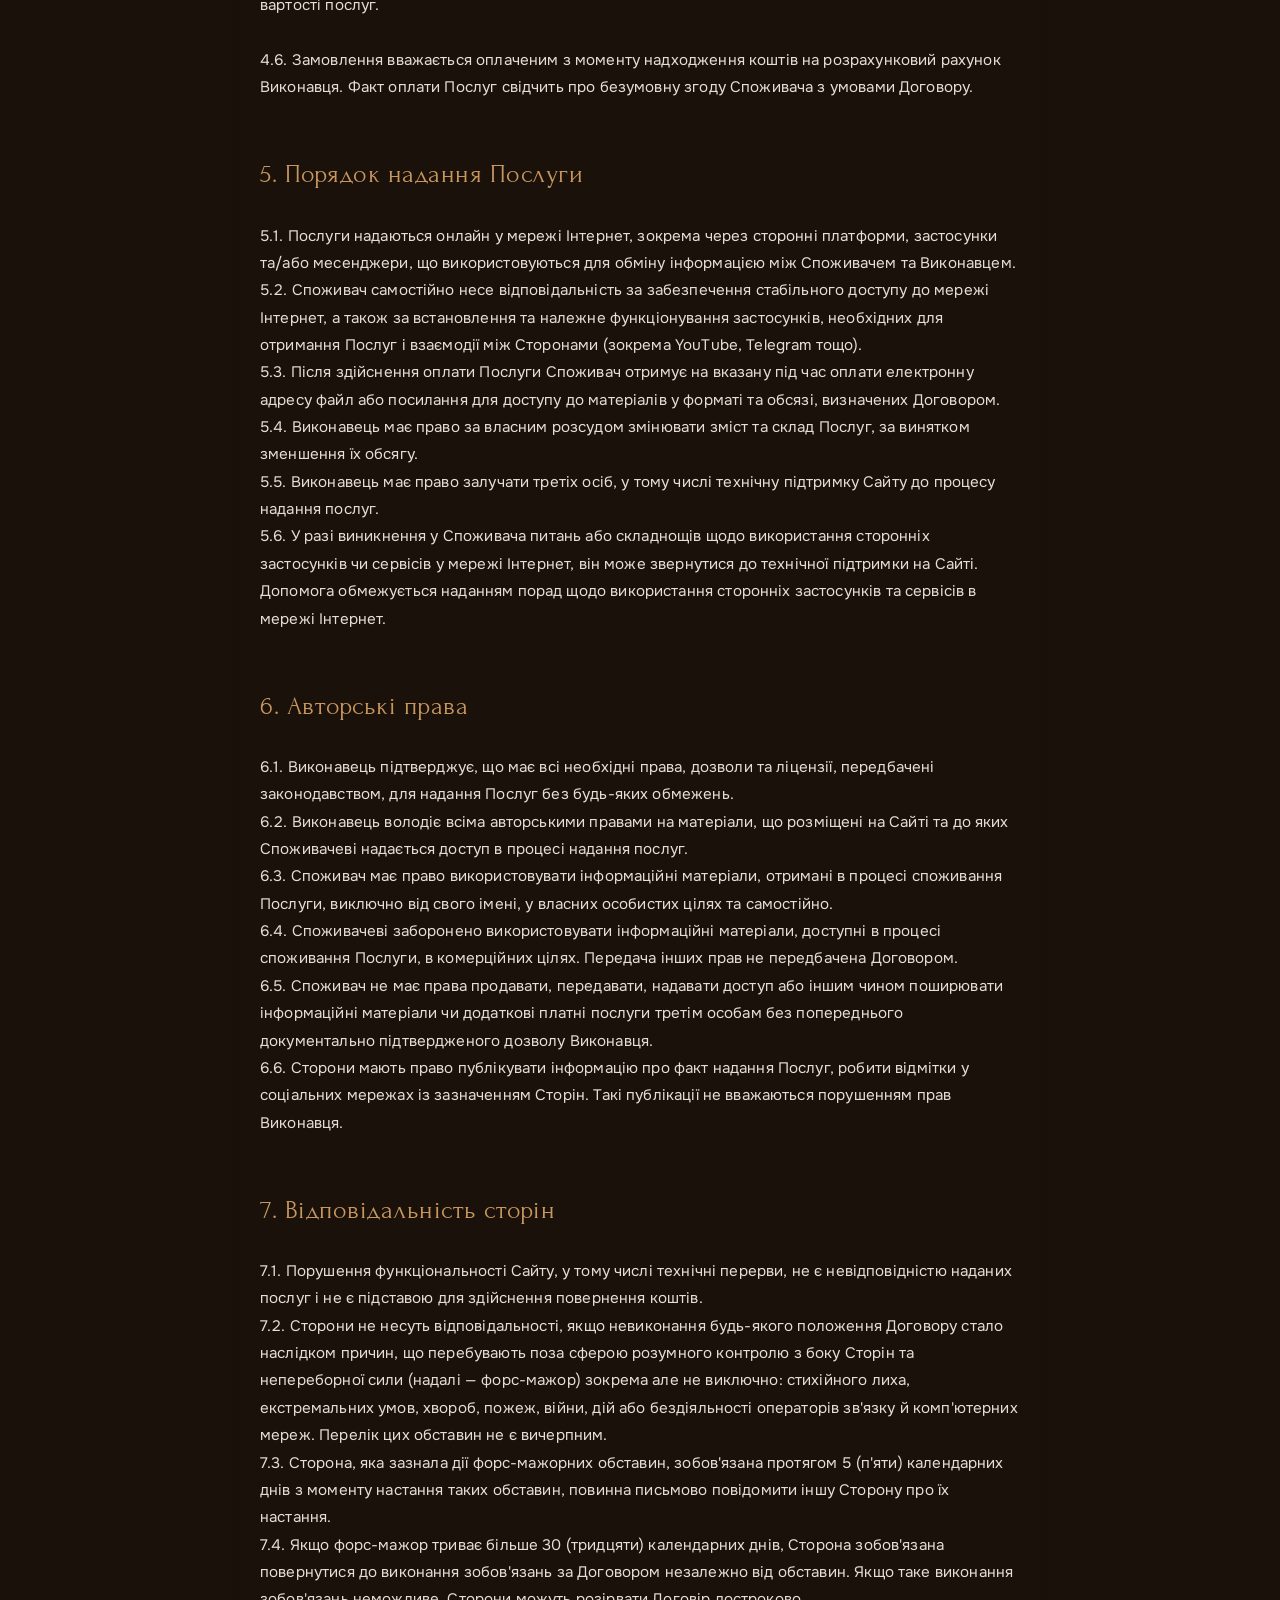
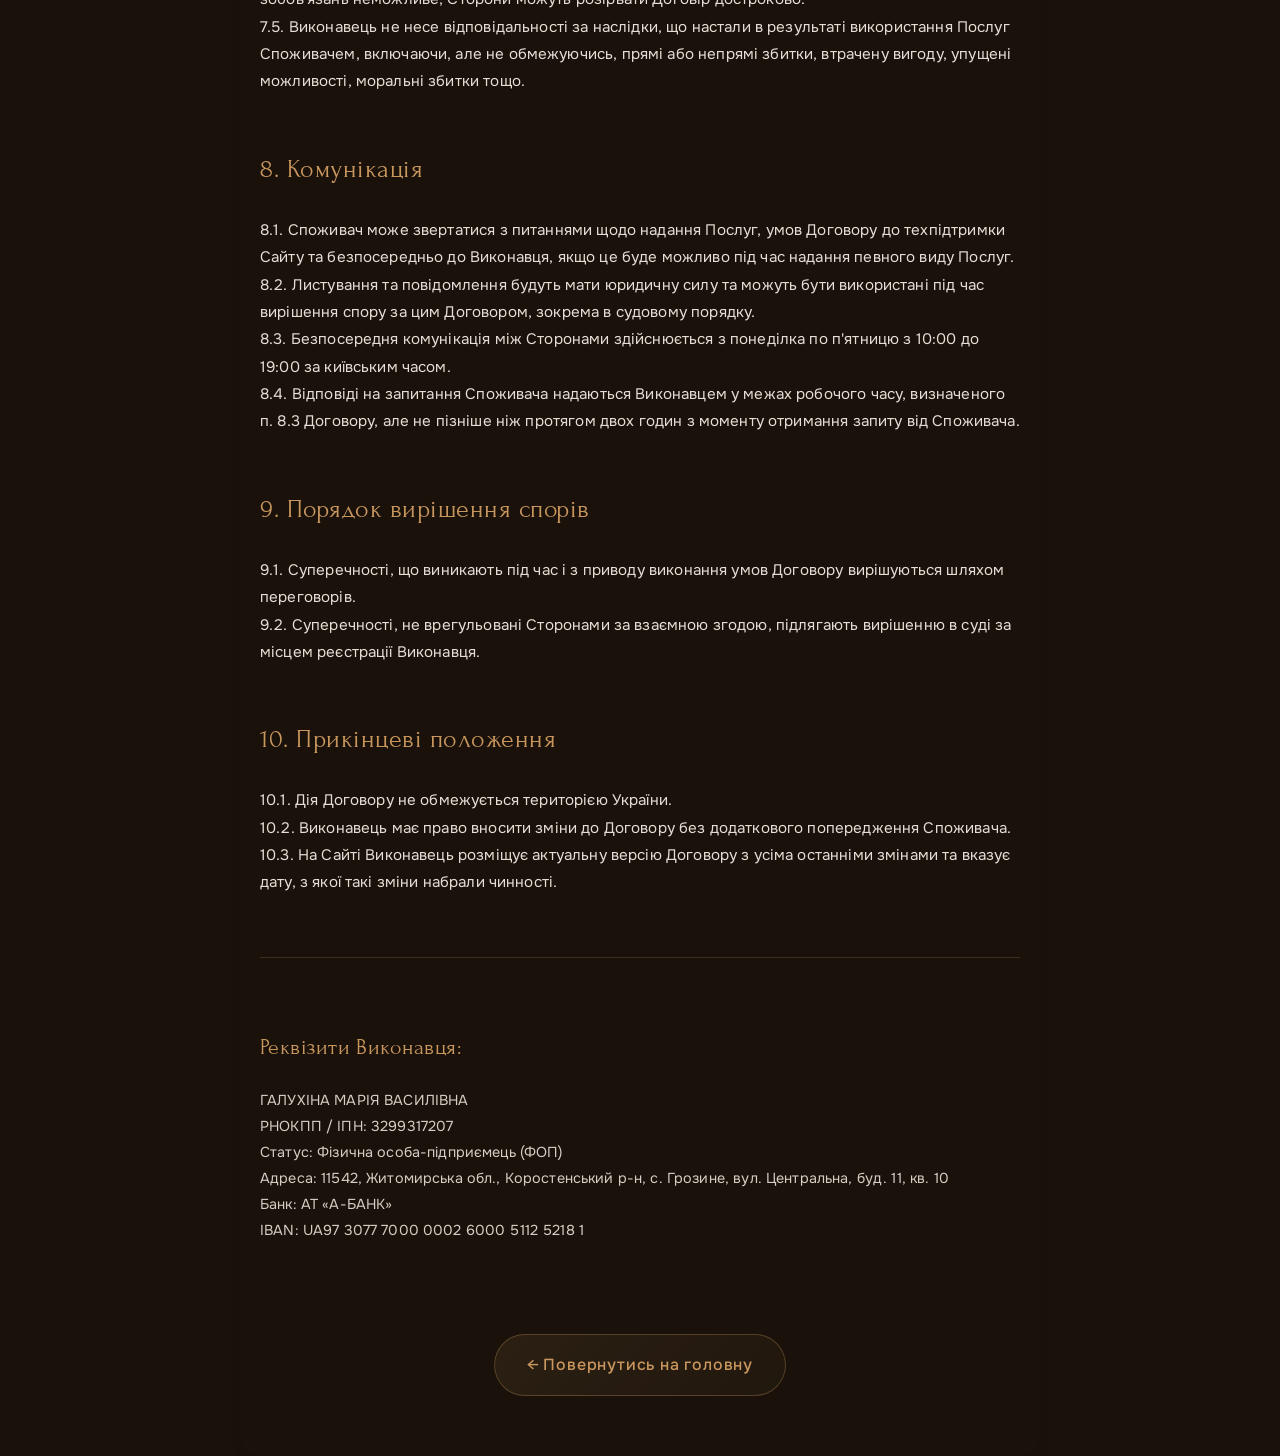
==== commit d8209de2: "Add files via upload" ====
--- a/offer.html
+++ b/offer.html
@@ -42,7 +42,7 @@
         <br />2.3. Моментом акцепту за Договором вважається факт здійснення повної або часткової оплати Споживачем вартості Послуги. <br />
         <br />2.4. Акцептування Договору здійснюється наступним чином: <br />- Споживач на Сайті після натискання кнопки оплати підтверджує свою згоду з умовами Договору шляхом проставляння відповідних відміток; <br />- Споживач заповнює та надсилає форму оплати на сторінці фінансового агента (за допомогою гаманця системи [LiqPay/WayForPay] тощо). <br />
         <br />або <br />
-        <br />- Споживач здійснює повну чи часткової оплати по реквізитам в рахунку, наданим відповідальною особою від Виконавця (менеджером).
+        <br />- Споживач здійснює повну чи часткову оплати по реквізитам в рахунку, наданим відповідальною особою від Виконавця (менеджером).
         </p>
 
         <h2>3. Строк дії договору</h2>
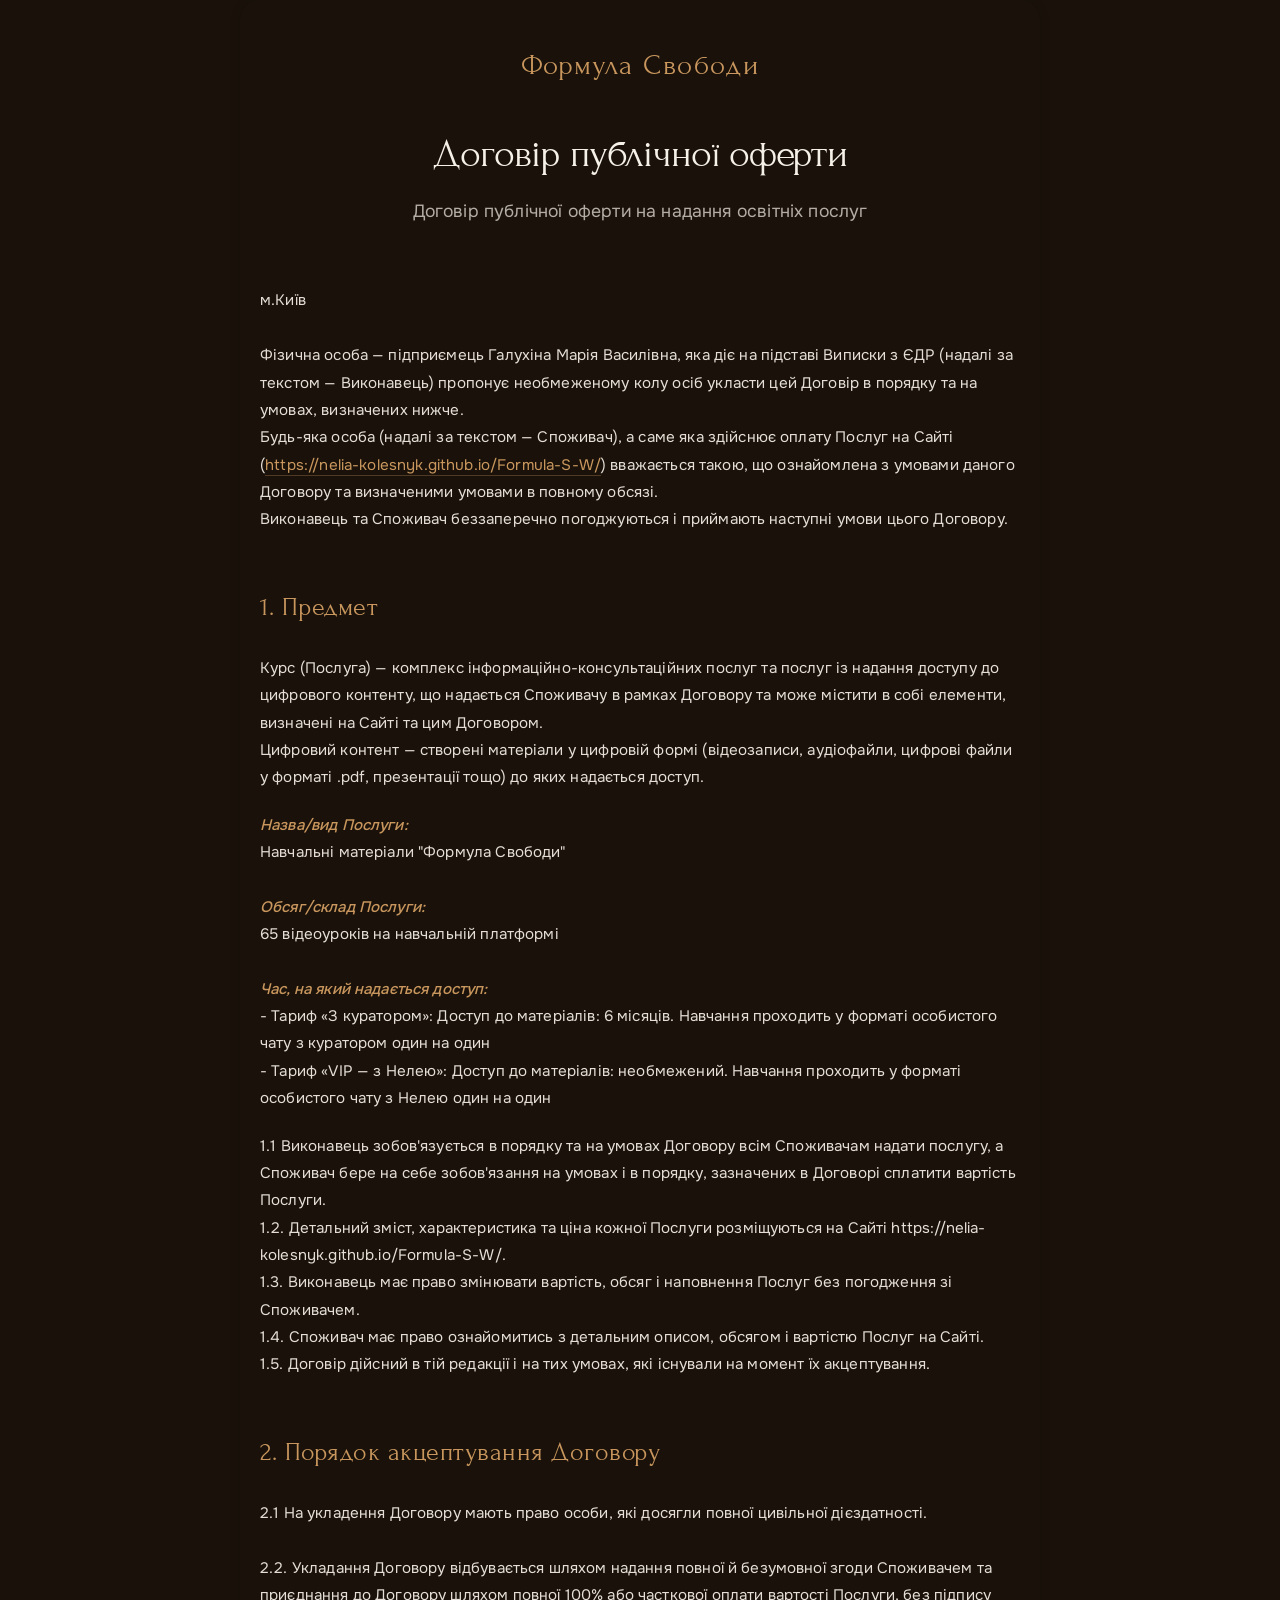
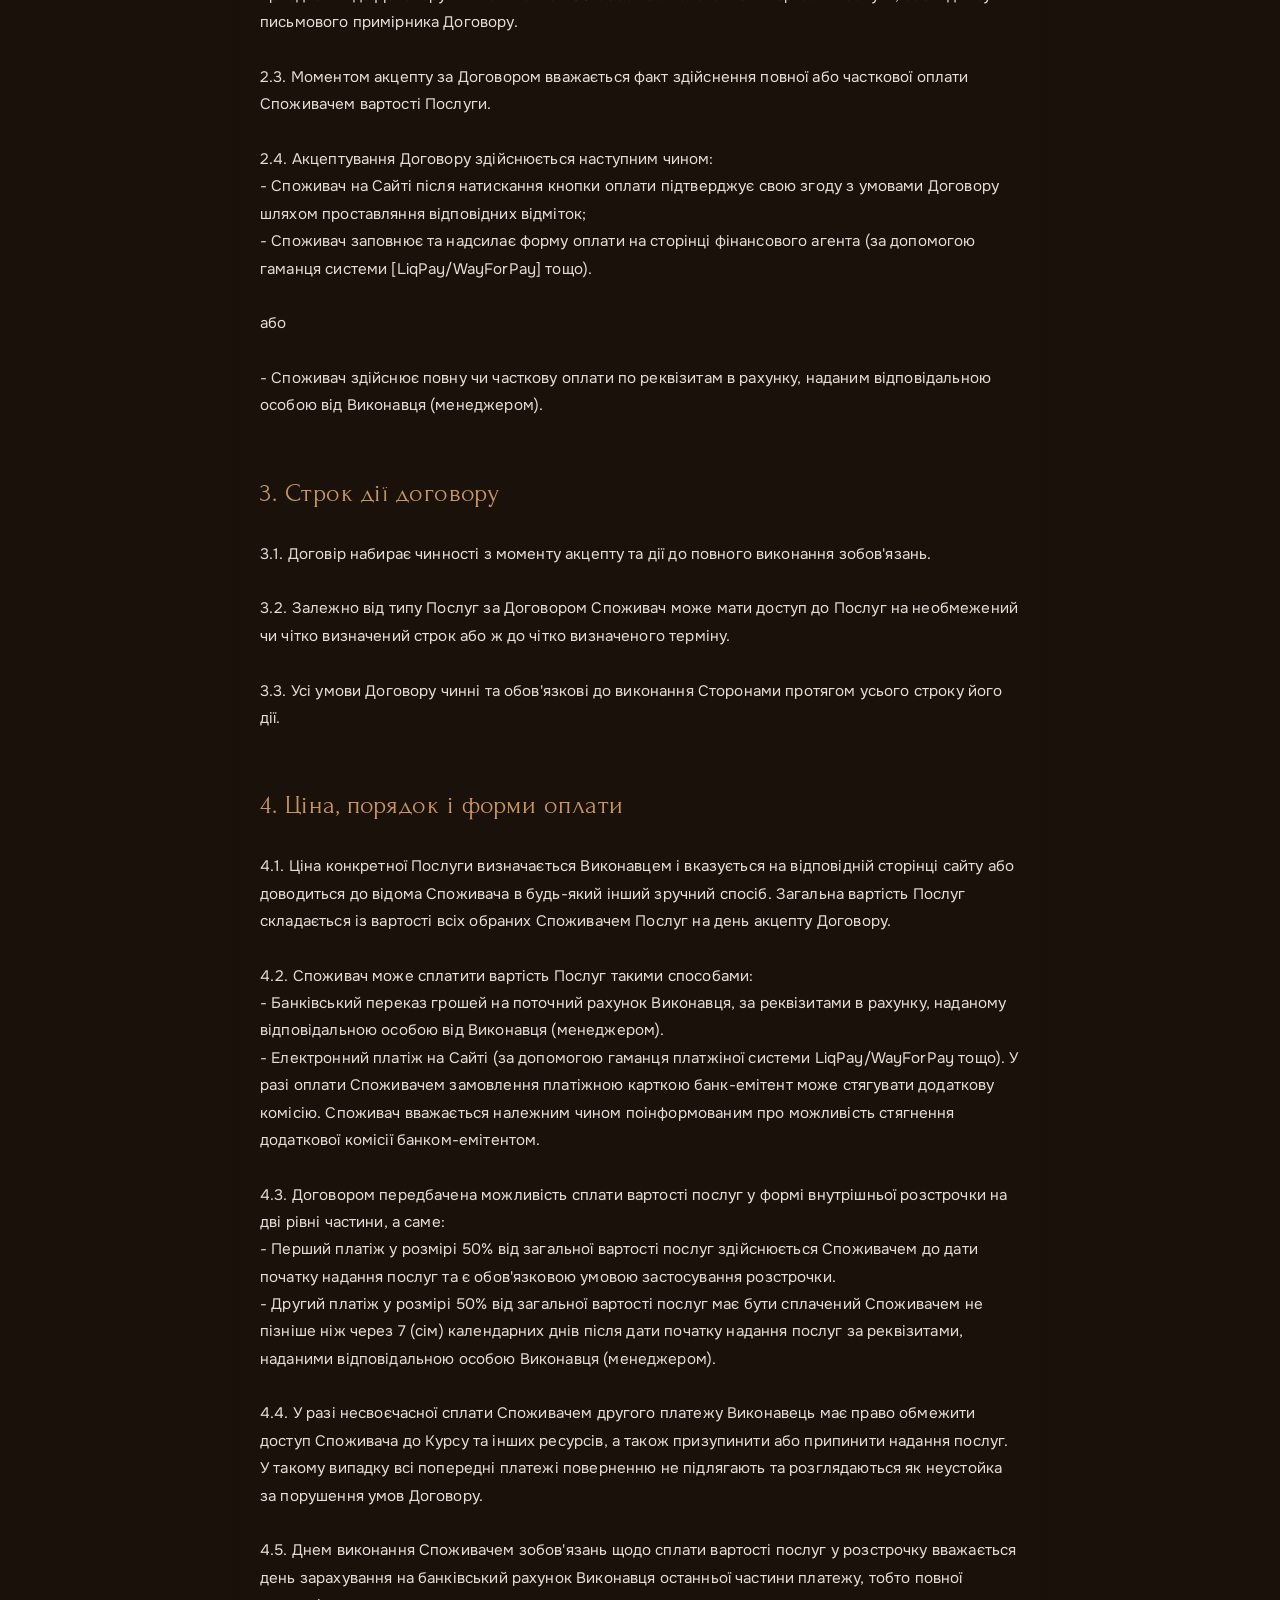
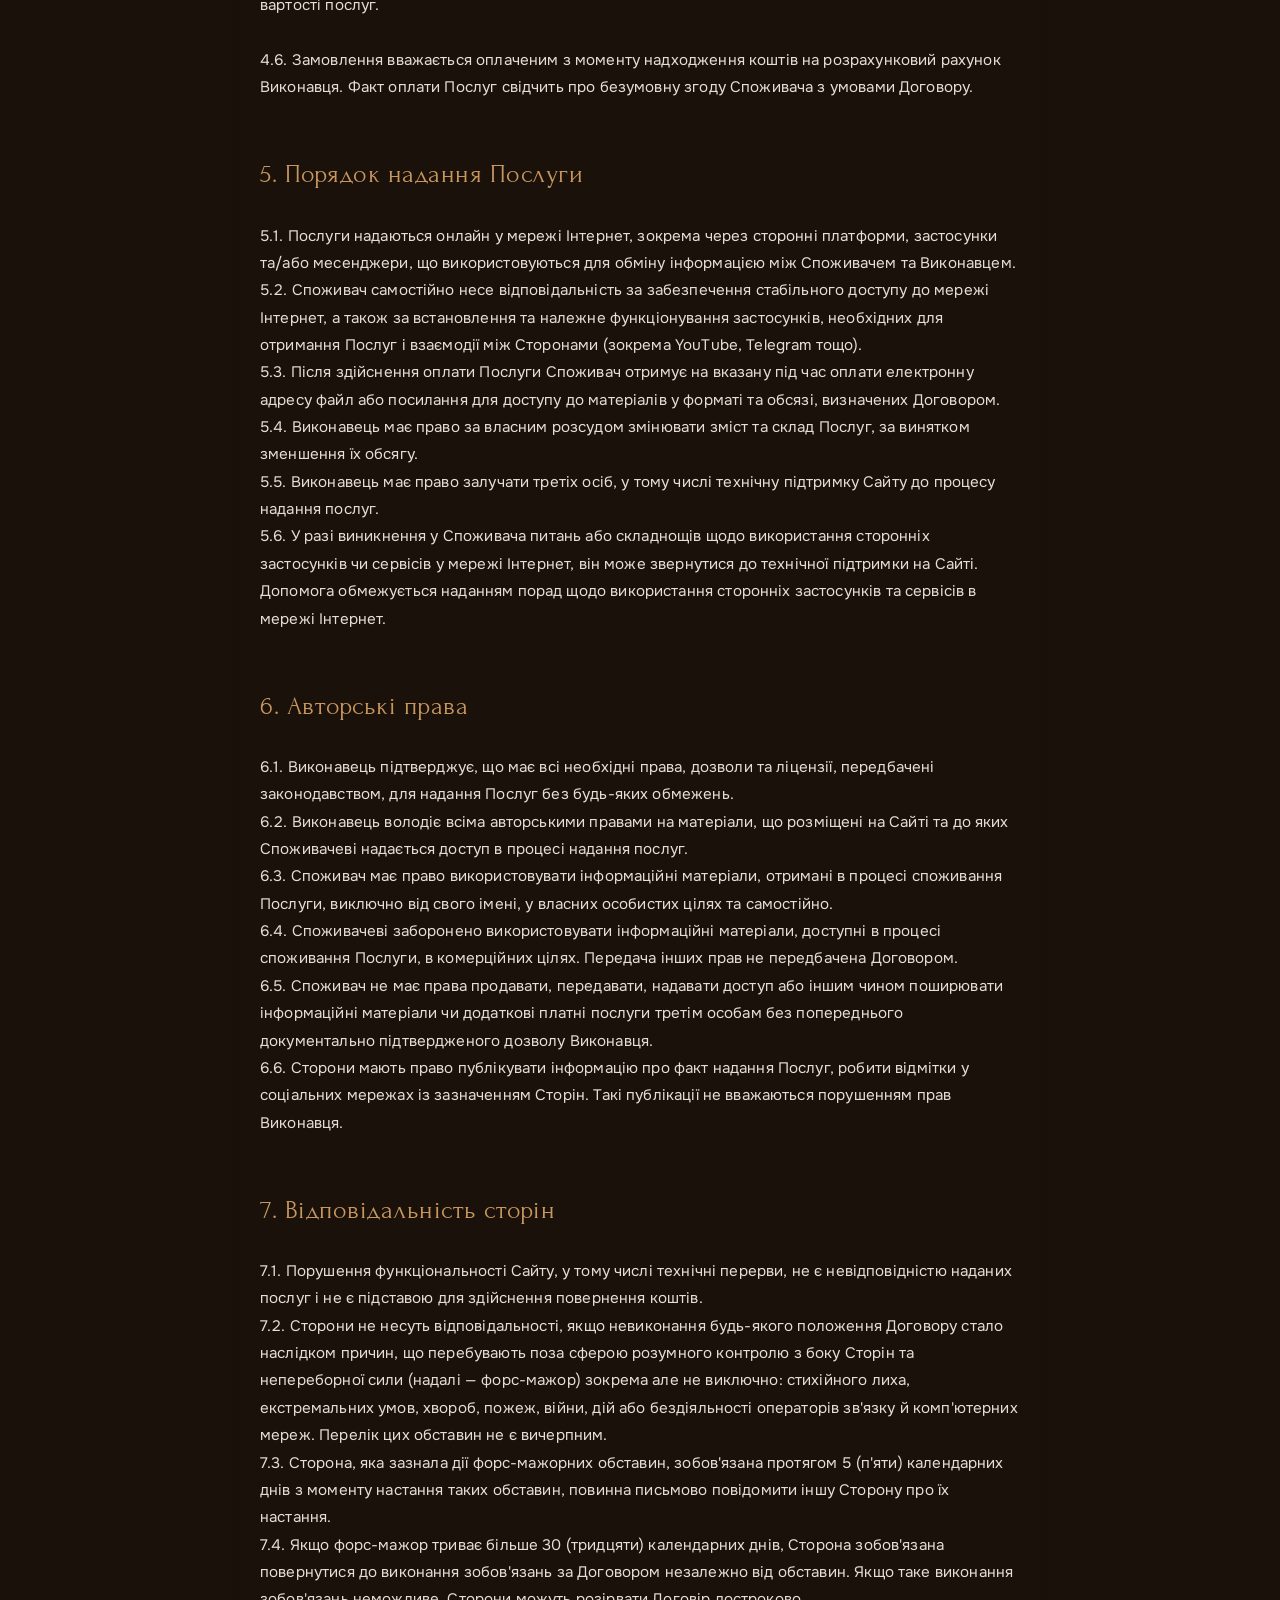
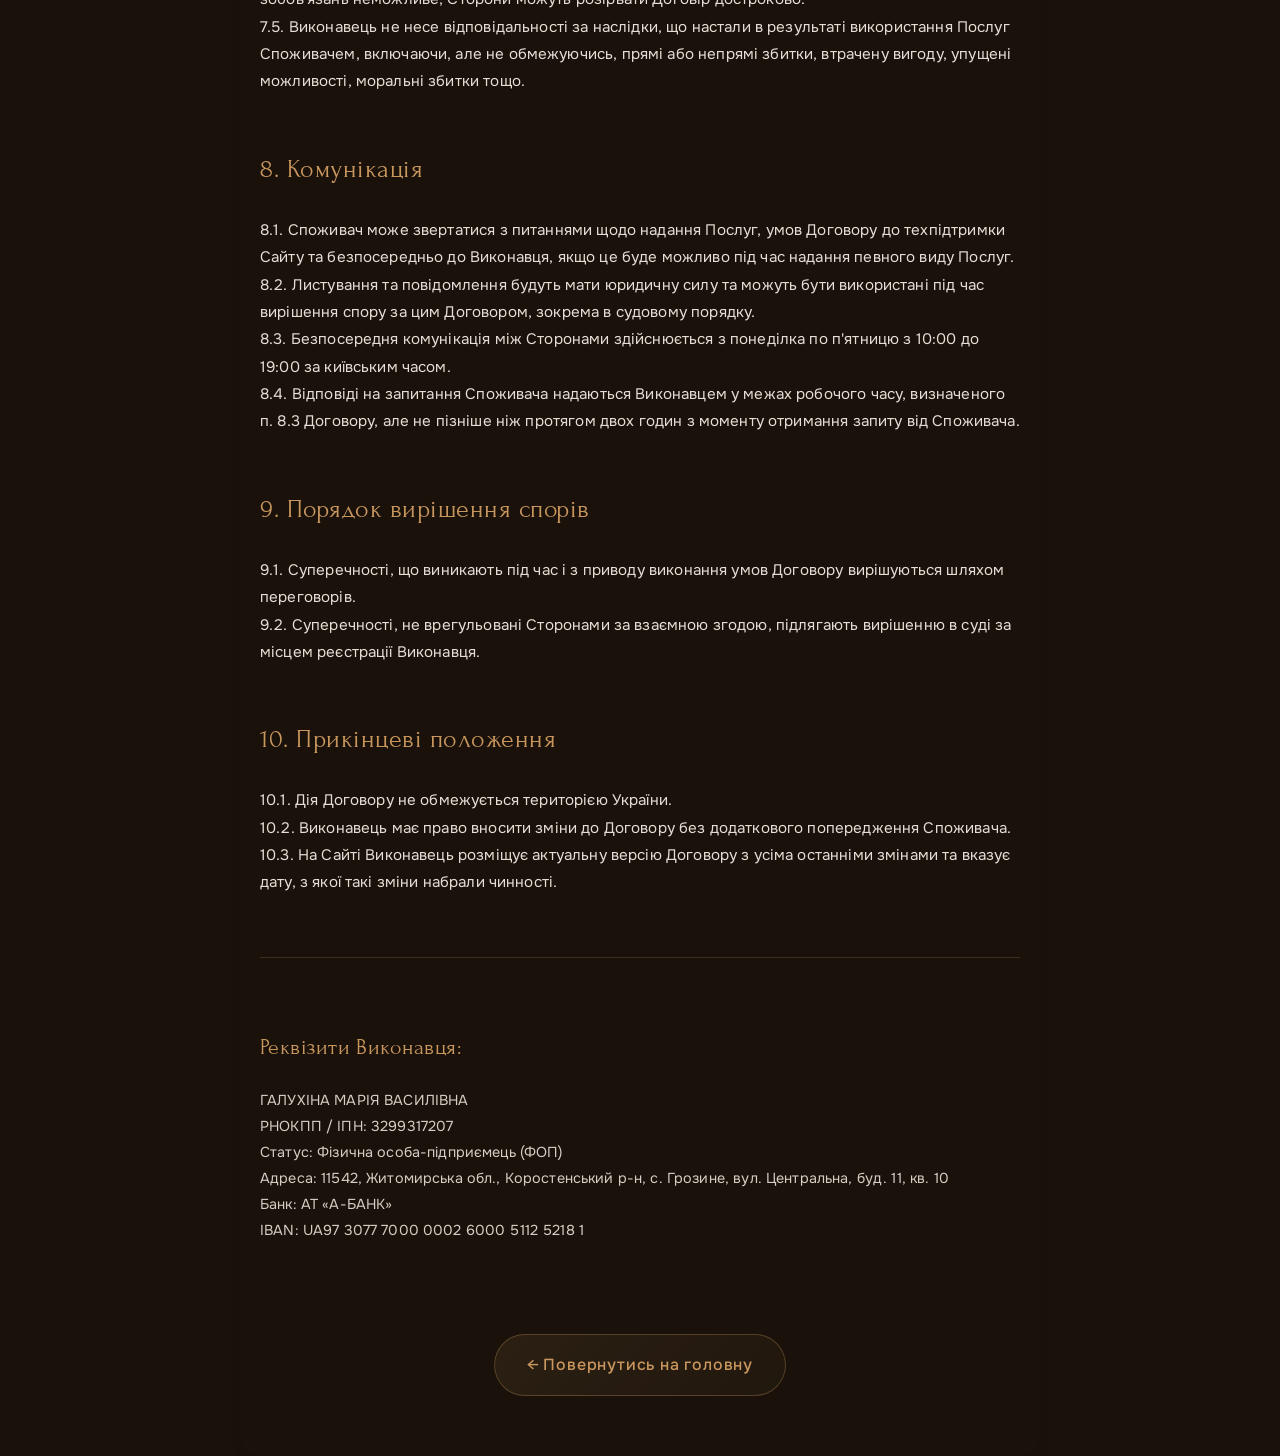
==== commit bdcaaf59: "Add files via upload" ====
--- a/offer.html
+++ b/offer.html
@@ -16,7 +16,7 @@
         <p class="subtitle">Договір публічної оферти на надання освітніх послуг</p>
 
         <p>м.Київ <br />
-        <br />Фізична особа — підприємець Галухіна Марія Василівна, яка діє на підставі Виписки з ЄДР (надалі за текстом — Виконавець) пропонує необмеженому колу осіб укласти цей Договір в порядку та на умовах, визначених нижче. <br />Будь-яка особа (надалі за текстом — Споживач), а саме яка здійснює оплату Послуг на Сайті (<a href="https://nelia-kolesnyk.github.io/formula-svobodi20/">https://nelia-kolesnyk.github.io/formula-svobodi20/</a>) вважається такою, що ознайомлена з умовами даного Договору та визначеними умовами в повному обсязі. <br />Виконавець та Споживач беззаперечно погоджуються і приймають наступні умови цього Договору.</p>
+        <br />Фізична особа — підприємець Галухіна Марія Василівна, яка діє на підставі Виписки з ЄДР (надалі за текстом — Виконавець) пропонує необмеженому колу осіб укласти цей Договір в порядку та на умовах, визначених нижче. <br />Будь-яка особа (надалі за текстом — Споживач), а саме яка здійснює оплату Послуг на Сайті (<a href="https://nelia-kolesnyk.github.io/Formula-S-W/">https://nelia-kolesnyk.github.io/Formula-S-W/</a>) вважається такою, що ознайомлена з умовами даного Договору та визначеними умовами в повному обсязі. <br />Виконавець та Споживач беззаперечно погоджуються і приймають наступні умови цього Договору.</p>
 
         <h2>1. Предмет</h2>
         <p>Курс (Послуга) — комплекс інформаційно-консультаційних послуг та послуг із надання доступу до цифрового контенту, що надається Споживачу в рамках Договору та може містити в собі елементи, визначені на Сайті та цим Договором. <br />Цифровий контент — створені матеріали у цифровій формі (відеозаписи, аудіофайли, цифрові файли у форматі .pdf, презентації тощо) до яких надається доступ. </p>
@@ -34,7 +34,7 @@
             </em>
             </strong>- Тариф «З куратором»: Доступ до матеріалів: 6 місяців. Навчання проходить у форматі особистого чату з куратором один на один <br />- Тариф «VIP — з Нелею»: Доступ до матеріалів: необмежений. Навчання проходить у форматі особистого чату з Нелею один на один
         </p>
-        <p>1.1 Виконавець зобов'язується в порядку та на умовах Договору всім Споживачам надати послугу, а Споживач бере на себе зобов'язання на умовах і в порядку, зазначених в Договорі сплатити вартість Послуги. <br />1.2. Детальний зміст, характеристика та ціна кожної Послуги розміщуються на Сайті https://nelia-kolesnyk.github.io/formula-svobodi/. <br />1.3. Виконавець має право змінювати вартість, обсяг і наповнення Послуг без погодження зі Споживачем. <br />1.4. Споживач має право ознайомитись з детальним описом, обсягом і вартістю Послуг на Сайті. <br />1.5. Договір дійсний в тій редакції і на тих умовах, які існували на момент їх акцептування. </p>
+        <p>1.1 Виконавець зобов'язується в порядку та на умовах Договору всім Споживачам надати послугу, а Споживач бере на себе зобов'язання на умовах і в порядку, зазначених в Договорі сплатити вартість Послуги. <br />1.2. Детальний зміст, характеристика та ціна кожної Послуги розміщуються на Сайті https://nelia-kolesnyk.github.io/Formula-S-W/. <br />1.3. Виконавець має право змінювати вартість, обсяг і наповнення Послуг без погодження зі Споживачем. <br />1.4. Споживач має право ознайомитись з детальним описом, обсягом і вартістю Послуг на Сайті. <br />1.5. Договір дійсний в тій редакції і на тих умовах, які існували на момент їх акцептування. </p>
 
         <h2>2. Порядок акцептування Договору</h2>
         <p>2.1 На укладення Договору мають право особи, які досягли повної цивільної дієздатності. <br />
